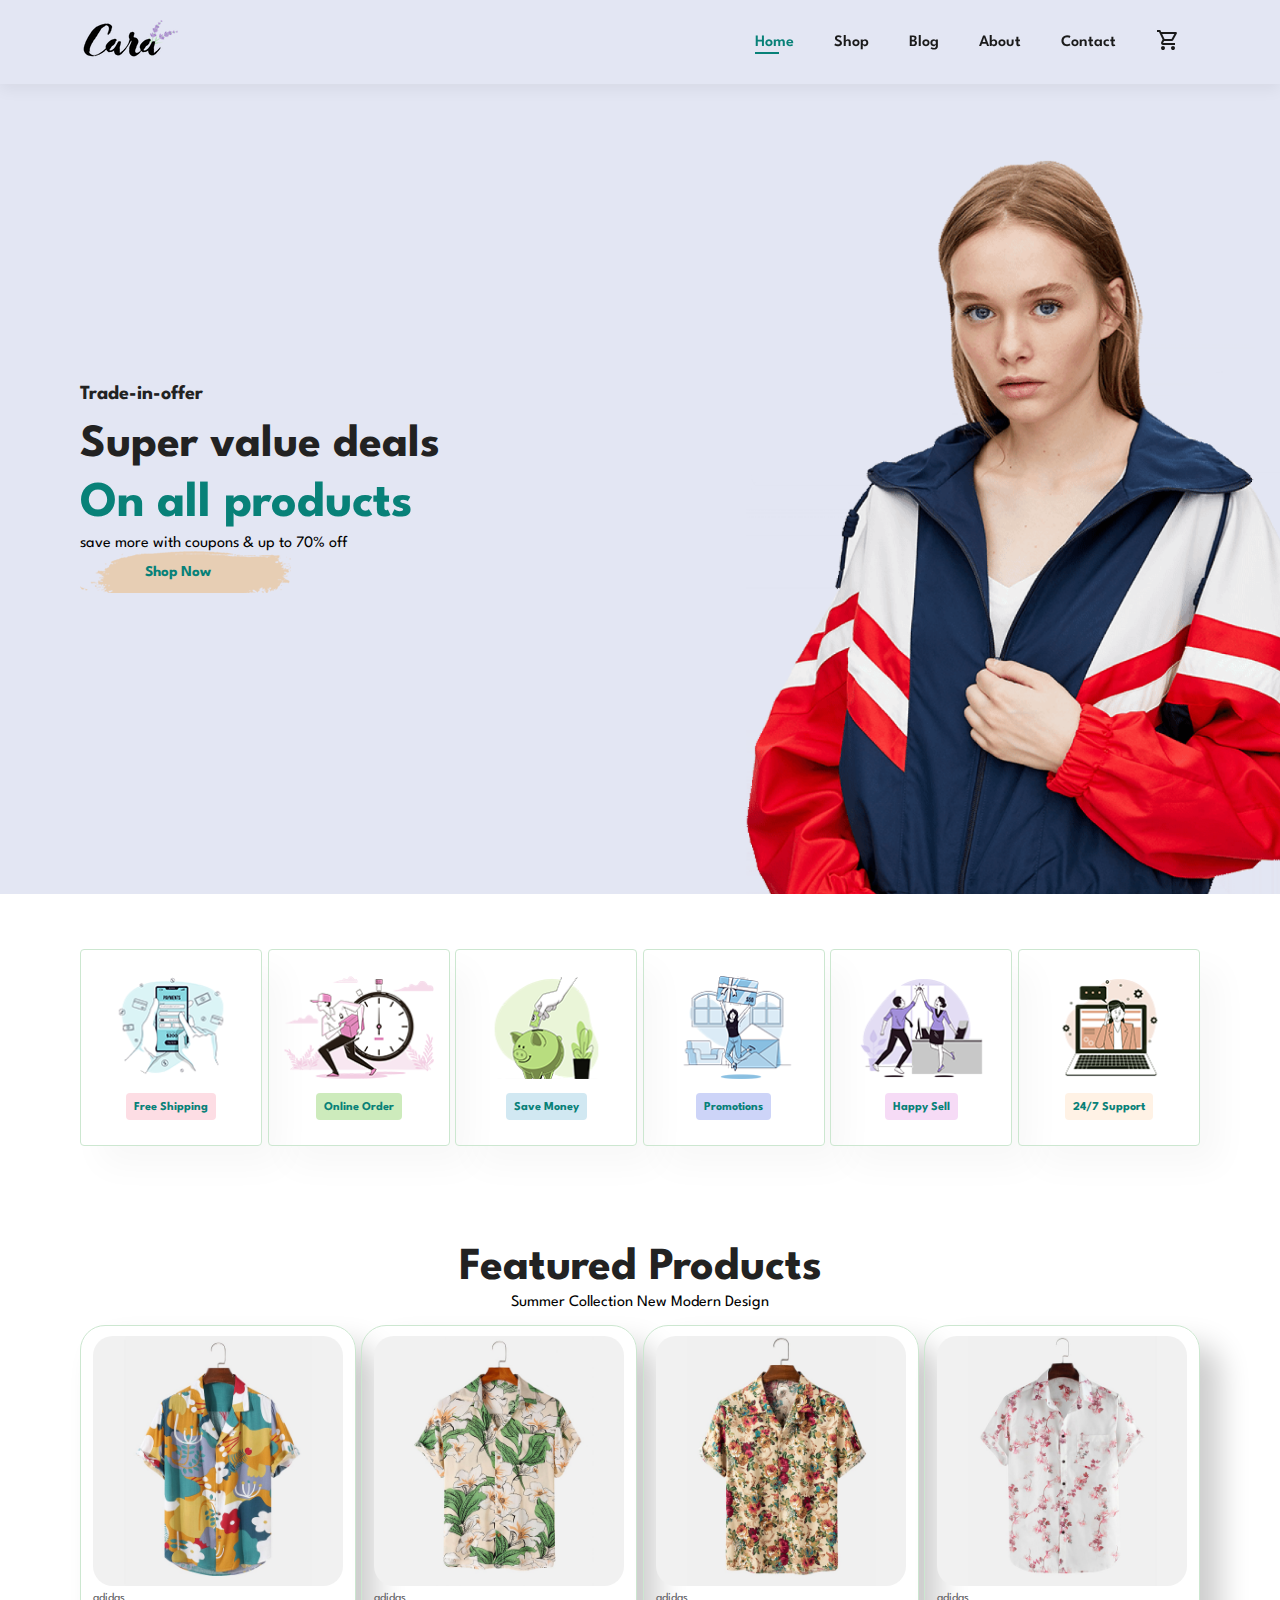
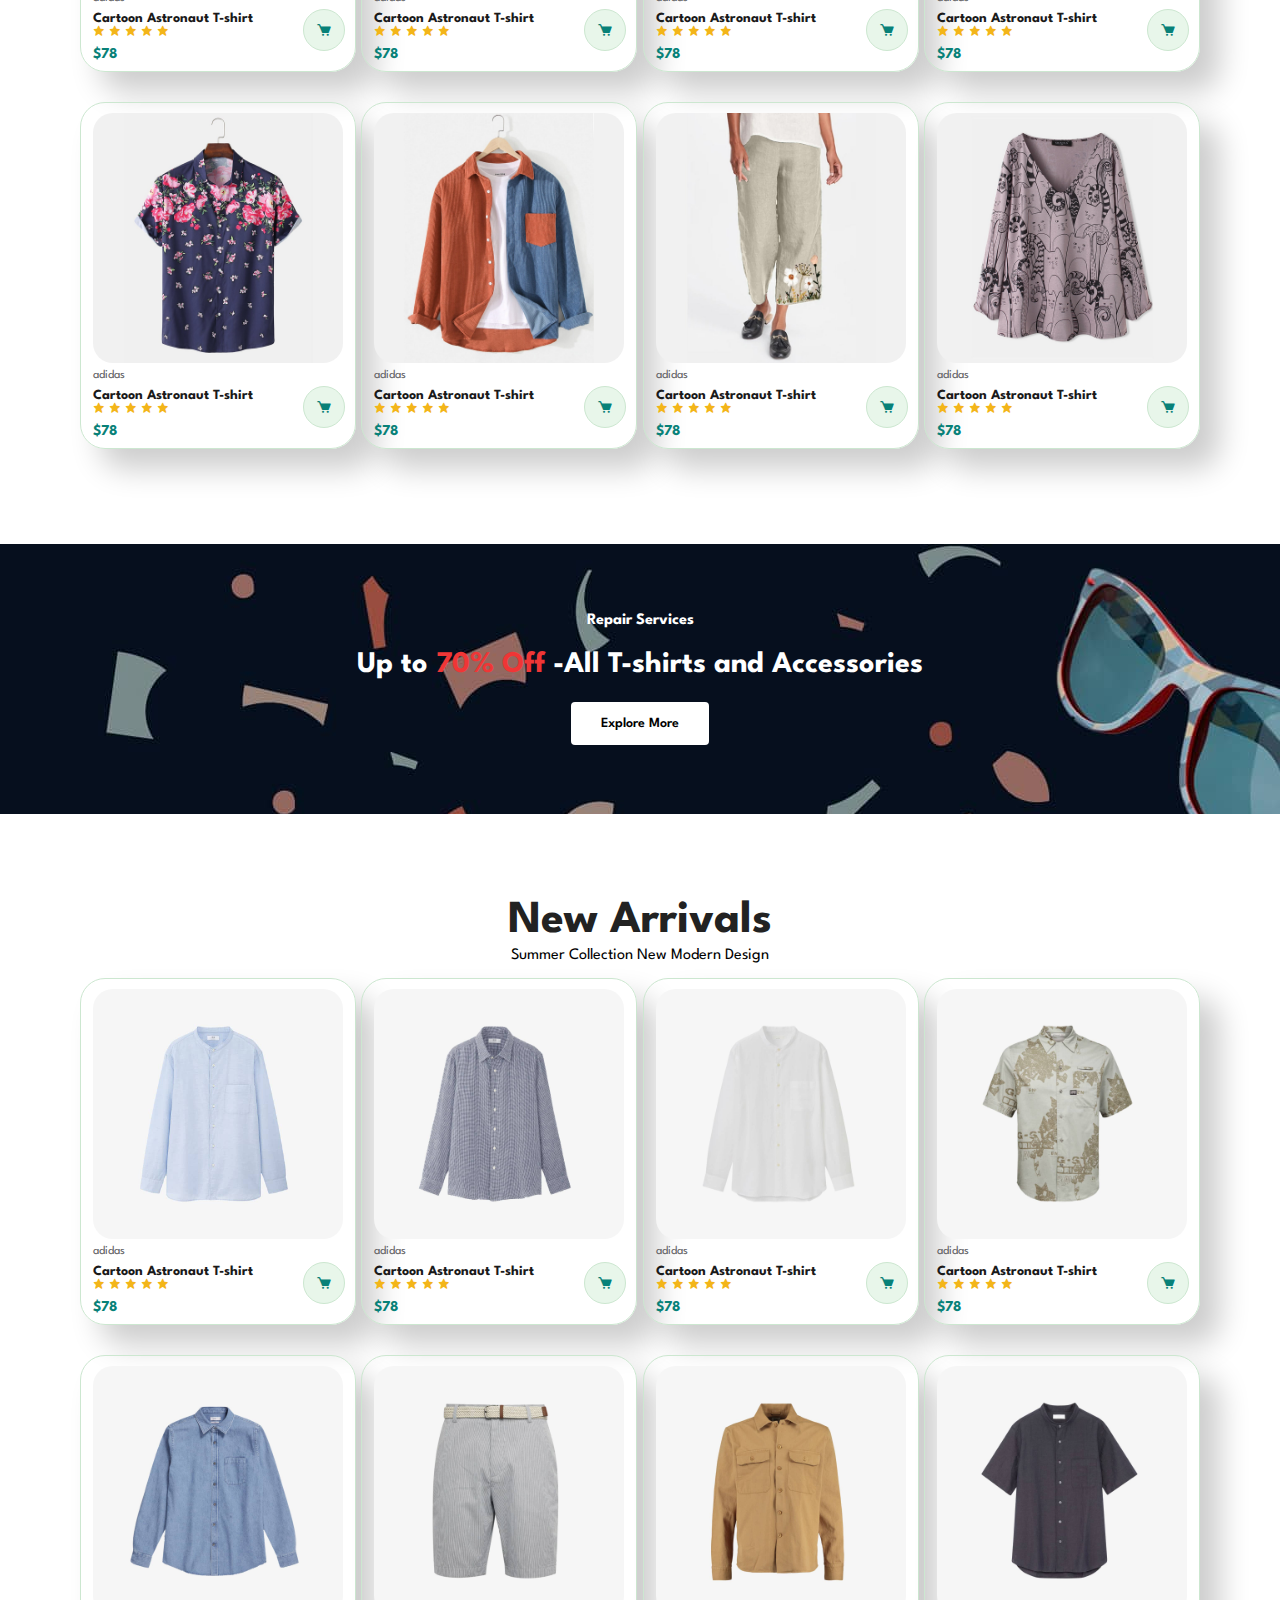
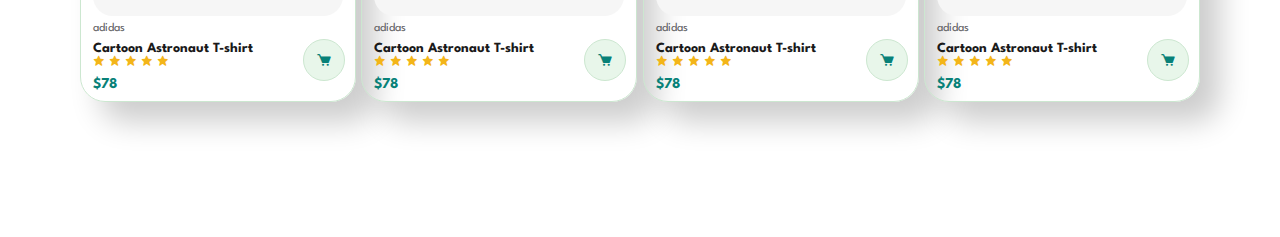
==== index.html @ d92ecbe6 "home page" ====
<!DOCTYPE html>
<html lang="en">
<head>
    <meta charset="UTF-8">
    <meta name="viewport" content="width=device-width, initial-scale=1.0">
    <title>Document</title>
    <!-- <link rel="stylesheet" href="https://pro.fontawesome.com/releases/v5.10.0/css/all.css" /> -->
    <link rel="stylesheet" href="https://fonts.googleapis.com/css2?family=Material+Symbols+Outlined:opsz,wght,FILL,GRAD@20..48,100..700,0..1,-50..200" />
    <link href='https://unpkg.com/boxicons@2.1.4/css/boxicons.min.css' rel='stylesheet'>
    <link rel="stylesheet" href="style.css">
</head>
<body>
    <section id="header">
        <a href=""><img src="/image/logo.png" class="logo" alt=""></a>

        <div>
            <ul id="navbar">
                <li><a class="active" href="index.html">Home</a></li>
                <li><a href="shop.html">Shop</a></li>
                <li><a href="Blog.html">Blog</a></li>
                <li><a href="About.html">About</a></li>
                <li><a href="Contact.html">Contact</a></li>
                <li><a href="cart.html"><span class="material-symbols-outlined">
                    shopping_cart</span></a></li>

            </ul>
        </div>
    </section>

    <section id="hero">
        <h4>Trade-in-offer</h4>
        <h2>Super value deals</h2>
        <h1>On all products</h1>
        <p>save more with coupons & up to 70% off</p>
        <button>Shop Now</button>
    </section>

    <section id="feature" class="section-p1">
        <div class="fe-box">
            <img src="image/features/f1.png" alt="">
            <h6>Free Shipping</h6>
        </div>
        <div class="fe-box">
            <img src="image/features/f2.png" alt="">
            <h6>Online Order</h6>
        </div>
        <div class="fe-box">
            <img src="image/features/f3.png" alt="">
            <h6>Save Money</h6>
        </div>
        <div class="fe-box">
            <img src="image/features/f4.png" alt="">
            <h6>Promotions</h6>
        </div>
        <div class="fe-box">
            <img src="image/features/f5.png" alt="">
            <h6>Happy Sell</h6>
        </div>
        <div class="fe-box">
            <img src="image/features/f6.png" alt="">
            <h6>24/7 Support</h6>
        </div>
    </section>

    <section id="product1" class="section-p1">
        <h2>Featured Products</h2>
        <p>Summer Collection New Modern Design</p>
        <div class="pro-container">
            <div class="pro">
                <img src="image/Products/f1.jpg" alt="">
                <div class="desc">
                    <span>adidas</span>
                    <h5>Cartoon Astronaut T-shirt</h5>
                    <div class="star">
                        <i class='bx bxs-star'></i>
                        <i class='bx bxs-star'></i>
                        <i class='bx bxs-star'></i>
                        <i class='bx bxs-star'></i>
                        <i class='bx bxs-star'></i>
                    </div>
                    <h4>$78</h4>
                </div>
                <i class="bx bxs-cart cart"></i>
            </div>
            <div class="pro">
                <img src="image/Products/f2.jpg" alt="">
                <div class="desc">
                    <span>adidas</span>
                    <h5>Cartoon Astronaut T-shirt</h5>
                    <div class="star">
                        <i class='bx bxs-star'></i>
                        <i class='bx bxs-star'></i>
                        <i class='bx bxs-star'></i>
                        <i class='bx bxs-star'></i>
                        <i class='bx bxs-star'></i>
                    </div>
                    <h4>$78</h4>
                </div>
                <i class="bx bxs-cart cart"></i>
            </div>
            <div class="pro">
                <img src="image/Products/f3.jpg" alt="">
                <div class="desc">
                    <span>adidas</span>
                    <h5>Cartoon Astronaut T-shirt</h5>
                    <div class="star">
                        <i class='bx bxs-star'></i>
                        <i class='bx bxs-star'></i>
                        <i class='bx bxs-star'></i>
                        <i class='bx bxs-star'></i>
                        <i class='bx bxs-star'></i>
                    </div>
                    <h4>$78</h4>
                </div>
                <i class="bx bxs-cart cart"></i>
            </div>
            <div class="pro">
                <img src="image/Products/f4.jpg" alt="">
                <div class="desc">
                    <span>adidas</span>
                    <h5>Cartoon Astronaut T-shirt</h5>
                    <div class="star">
                        <i class='bx bxs-star'></i>
                        <i class='bx bxs-star'></i>
                        <i class='bx bxs-star'></i>
                        <i class='bx bxs-star'></i>
                        <i class='bx bxs-star'></i>
                    </div>
                    <h4>$78</h4>
                </div>
                <i class="bx bxs-cart cart"></i>
            </div>
            <div class="pro">
                <img src="image/Products/f5.jpg" alt="">
                <div class="desc">
                    <span>adidas</span>
                    <h5>Cartoon Astronaut T-shirt</h5>
                    <div class="star">
                        <i class='bx bxs-star'></i>
                        <i class='bx bxs-star'></i>
                        <i class='bx bxs-star'></i>
                        <i class='bx bxs-star'></i>
                        <i class='bx bxs-star'></i>
                    </div>
                    <h4>$78</h4>
                </div>
                <i class="bx bxs-cart cart"></i>
            </div>
            <div class="pro">
                <img src="image/Products/f6.jpg" alt="">
                <div class="desc">
                    <span>adidas</span>
                    <h5>Cartoon Astronaut T-shirt</h5>
                    <div class="star">
                        <i class='bx bxs-star'></i>
                        <i class='bx bxs-star'></i>
                        <i class='bx bxs-star'></i>
                        <i class='bx bxs-star'></i>
                        <i class='bx bxs-star'></i>
                    </div>
                    <h4>$78</h4>
                </div>
                <i class="bx bxs-cart cart"></i>
            </div>
            <div class="pro">
                <img src="image/Products/f7.jpg" alt="">
                <div class="desc">
                    <span>adidas</span>
                    <h5>Cartoon Astronaut T-shirt</h5>
                    <div class="star">
                        <i class='bx bxs-star'></i>
                        <i class='bx bxs-star'></i>
                        <i class='bx bxs-star'></i>
                        <i class='bx bxs-star'></i>
                        <i class='bx bxs-star'></i>
                    </div>
                    <h4>$78</h4>
                </div>
                <i class="bx bxs-cart cart"></i>
            </div>
            <div class="pro">
                <img src="image/Products/f8.jpg" alt="">
                <div class="desc">
                    <span>adidas</span>
                    <h5>Cartoon Astronaut T-shirt</h5>
                    <div class="star">
                        <i class='bx bxs-star'></i>
                        <i class='bx bxs-star'></i>
                        <i class='bx bxs-star'></i>
                        <i class='bx bxs-star'></i>
                        <i class='bx bxs-star'></i>
                    </div>
                    <h4>$78</h4>
                </div>
                <i class="bx bxs-cart cart"></i>
            </div>
        </div>
    </section>

    <section id="banner" class="section-m">
        <h4>Repair Services</h4>
        <h2>Up to <span>70% Off</span> -All T-shirts and Accessories </h2>
        <button class="normal">Explore More</button>
    </section>

    <section id="product1" class="section-p1">
        <h2>New Arrivals</h2>
        <p>Summer Collection New Modern Design</p>
        <div class="pro-container">
            <div class="pro">
                <img src="image/Products/n1.jpg" alt="">
                <div class="desc">
                    <span>adidas</span>
                    <h5>Cartoon Astronaut T-shirt</h5>
                    <div class="star">
                        <i class='bx bxs-star'></i>
                        <i class='bx bxs-star'></i>
                        <i class='bx bxs-star'></i>
                        <i class='bx bxs-star'></i>
                        <i class='bx bxs-star'></i>
                    </div>
                    <h4>$78</h4>
                </div>
                <i class="bx bxs-cart cart"></i>
            </div>
            <div class="pro">
                <img src="image/Products/n2.jpg" alt="">
                <div class="desc">
                    <span>adidas</span>
                    <h5>Cartoon Astronaut T-shirt</h5>
                    <div class="star">
                        <i class='bx bxs-star'></i>
                        <i class='bx bxs-star'></i>
                        <i class='bx bxs-star'></i>
                        <i class='bx bxs-star'></i>
                        <i class='bx bxs-star'></i>
                    </div>
                    <h4>$78</h4>
                </div>
                <i class="bx bxs-cart cart"></i>
            </div>
            <div class="pro">
                <img src="image/Products/n3.jpg" alt="">
                <div class="desc">
                    <span>adidas</span>
                    <h5>Cartoon Astronaut T-shirt</h5>
                    <div class="star">
                        <i class='bx bxs-star'></i>
                        <i class='bx bxs-star'></i>
                        <i class='bx bxs-star'></i>
                        <i class='bx bxs-star'></i>
                        <i class='bx bxs-star'></i>
                    </div>
                    <h4>$78</h4>
                </div>
                <i class="bx bxs-cart cart"></i>
            </div>
            <div class="pro">
                <img src="image/Products/n4.jpg" alt="">
                <div class="desc">
                    <span>adidas</span>
                    <h5>Cartoon Astronaut T-shirt</h5>
                    <div class="star">
                        <i class='bx bxs-star'></i>
                        <i class='bx bxs-star'></i>
                        <i class='bx bxs-star'></i>
                        <i class='bx bxs-star'></i>
                        <i class='bx bxs-star'></i>
                    </div>
                    <h4>$78</h4>
                </div>
                <i class="bx bxs-cart cart"></i>
            </div>
            <div class="pro">
                <img src="image/Products/n5.jpg" alt="">
                <div class="desc">
                    <span>adidas</span>
                    <h5>Cartoon Astronaut T-shirt</h5>
                    <div class="star">
                        <i class='bx bxs-star'></i>
                        <i class='bx bxs-star'></i>
                        <i class='bx bxs-star'></i>
                        <i class='bx bxs-star'></i>
                        <i class='bx bxs-star'></i>
                    </div>
                    <h4>$78</h4>
                </div>
                <i class="bx bxs-cart cart"></i>
            </div>
            <div class="pro">
                <img src="image/Products/n6.jpg" alt="">
                <div class="desc">
                    <span>adidas</span>
                    <h5>Cartoon Astronaut T-shirt</h5>
                    <div class="star">
                        <i class='bx bxs-star'></i>
                        <i class='bx bxs-star'></i>
                        <i class='bx bxs-star'></i>
                        <i class='bx bxs-star'></i>
                        <i class='bx bxs-star'></i>
                    </div>
                    <h4>$78</h4>
                </div>
                <i class="bx bxs-cart cart"></i>
            </div>
            <div class="pro">
                <img src="image/Products/n7.jpg" alt="">
                <div class="desc">
                    <span>adidas</span>
                    <h5>Cartoon Astronaut T-shirt</h5>
                    <div class="star">
                        <i class='bx bxs-star'></i>
                        <i class='bx bxs-star'></i>
                        <i class='bx bxs-star'></i>
                        <i class='bx bxs-star'></i>
                        <i class='bx bxs-star'></i>
                    </div>
                    <h4>$78</h4>
                </div>
                <i class="bx bxs-cart cart"></i>
            </div>
            <div class="pro">
                <img src="image/Products/n8.jpg" alt="">
                <div class="desc">
                    <span>adidas</span>
                    <h5>Cartoon Astronaut T-shirt</h5>
                    <div class="star">
                        <i class='bx bxs-star'></i>
                        <i class='bx bxs-star'></i>
                        <i class='bx bxs-star'></i>
                        <i class='bx bxs-star'></i>
                        <i class='bx bxs-star'></i>
                    </div>
                    <h4>$78</h4>
                </div>
                <i class="bx bxs-cart cart"></i>
            </div>
        </div>
    </section>

    <section id="sm-banner" class="section-p1">

    </section>

    <script src="script.js"></script>
</body>
</html>
---- style.css ----
@import url('https://fonts.googleapis.com/css2?family=Spartan:wght@100;200;300;400;500;600;700;800;900&display=swap');

*{
    margin: 0;
    padding: 0;
    font-family: 'spartan', sans-serif;
}
h1{
    font-size: 50px;
    line-height: 64px;
    color: #222;
}
h2{
    font-size: 46px;
    line-height: 54px;
    color: #222;
}
h4{
    font-size: 20px;
    color: #222;
}
h6{
    font-weight: 700;
    font-size: 12px;
}

.section-p1{
    padding: 40px 80px;
}
.section-m{
    margin: 40px 0;
}
button.normal{
    font-size: 14px;
    padding: 15px 30px;
    font-weight: 600;
    color: #000;
    background-color: #fff;
    border-radius: 4px;
    cursor: pointer;
    border: none;
    outline: none;
    transition: 0.2s;
}

body{
    width:100%;
}

/* header start */
#header{
    display: flex;
    justify-content: space-between;
    align-items: center;
    padding: 20px 80px;
    background-color: #e3e6f3;
    box-shadow: 0 5px 15px rgba(0, 0, 0, 0.06 );
    z-index: 999;
    position: sticky;
    top: 0;
    left: 0;
}

#navbar{
    display: flex;
    justify-content: center;
    align-items: center;
    
}
#navbar li{
    list-style: none;
    padding: 0 20px;
    position: relative;
}
#navbar li a{
    text-decoration: none;
    font-size: 16px;
    font-weight: 600;
    color: #1a1a1a;
    transition: 0.3s ease;
}
#navbar li a:hover,
#navbar li a.active{
    color: #088178;
}

#navbar li a.active::after,
#navbar li a:hover::after{
    content: "";
    width: 30%;
    height: 2px;
    background-color: #088178;
    position: absolute;
    bottom: -4px;
    left: 20px;
}




/* home page */

#hero{
    background-image: url(image/hero4.png);
    height: 90vh;
    width: 100%;
    background-size: cover;
    background-position: top 25% right 0;
    padding: 0 80px;
    display: flex;
    flex-direction: column;
    justify-content: center;
    align-items: flex-start;
}
#hero h4{
    padding-bottom: 15px;
}
#hero h1{
    color: #088178;
}
#hero button{
    background-image: url(image/button.png);
    background-color: transparent;
    color: #088178;
    border: 0;
    padding: 14px 80px 14px 65px;
    font-weight: 700;
    font-size: 15px;
}
#feature{
    display:flex;
    align-items: center;
    justify-content: space-between;
    flex-wrap: wrap;
}
#feature .fe-box{
    width: 150px;
    text-align: center;
    padding:25px 15px;
    box-shadow: 20px 20px 34px rgba(0, 0, 0, 0.03);
    border: 1px solid #cce7d0;
    border-radius: 4px;
    margin: 15px 0;
}
#feature .fe-box:hover{
    box-shadow: 10px 10px 54px rgba(70, 62, 221, 0.1);
}
#feature .fe-box img{
    width: 100%;
    margin-bottom: 10px;
}
#feature .fe-box h6{
    display: inline-block;
    padding: 9px 8px 6px 8px;
    line-height: 1;
    border-radius: 4px;
    color: #088178;
    background-color: #fddde4;
}
#feature .fe-box:nth-child(2) h6{
    background-color: #cdebbc;
}
#feature .fe-box:nth-child(3) h6{
    background-color: #d1e8f2;
}
#feature .fe-box:nth-child(4) h6{
    background-color: #cdd4f8;
}
#feature .fe-box:nth-child(5) h6{
    background-color: #f6dbf6;
}
#feature .fe-box:nth-child(6) h6{
    background-color: #fff2e5;
}

#product1{
    text-align: center;
}
#product1 .pro-container{
    display: flex;
    justify-content: space-between;
    align-items: center;
    flex-wrap: wrap;
}
#product1 .pro{
    width: 20%;
    min-width: 250px;
    padding: 10px 12px;
    border: 1px solid #cce7d0;
    border-radius: 25px;
    cursor: pointer;
    box-shadow: 20px 20px 30px rgba(0, 0, 0, 0.2);
    margin: 15px 0;
    transition: 0.3s ease;
    position: relative;
}
#product1 .pro:hover{
    box-shadow: 20px 20px 30px rgba(0, 0, 0, 0.4);
}
#product1 .pro img{
    width: 100%;
    border-radius: 20px;
}
#product1 .pro .desc{
    text-align: start;
}
#product1 .pro .desc span{
    color: #606063;
    font-size: 12px;
}
#product1 .pro .desc h5{
    padding-top: 7px;
    color: #1a1a1a;
    font-size: 14px;
}
#product1 .pro .desc i{
    font-size: 12px;
    color: rgb(243, 181, 25);
}
#product1 .pro .desc h4{
    padding-top: 7px;
    font-size: 15px;
    font-weight: 700;
    color: #088178;

}
#product1 .pro .cart{
    width: 40px;
    height: 40px;
    line-height: 40px;
    border-radius: 50px;
    background-color: #e8f6ea;
    font-weight: 500;
    color: #088178;
    border: 1px solid #cce7d0;
    position: absolute;
    bottom: 20px;
    right: 10px;
}
#banner{
    display: flex;
    flex-direction: column;
    justify-content: center;
    align-items: center;
    background-image: url(image/Banner/b2.jpg);
    width: 100%;
    height: 30vh;
}
#banner h4{
    font-size: 16px;
    color: #fff;
}
#banner h2{
    font-size: 30px;
    color: #fff;
    padding: 10px 0;
}
#banner h2 span{
    color: #ef3636;
}
#banner button:hover{
    background: #088178;
    color: #fff;
}

/* shop page */



/* single product */



/* Blog page */


/* About page */
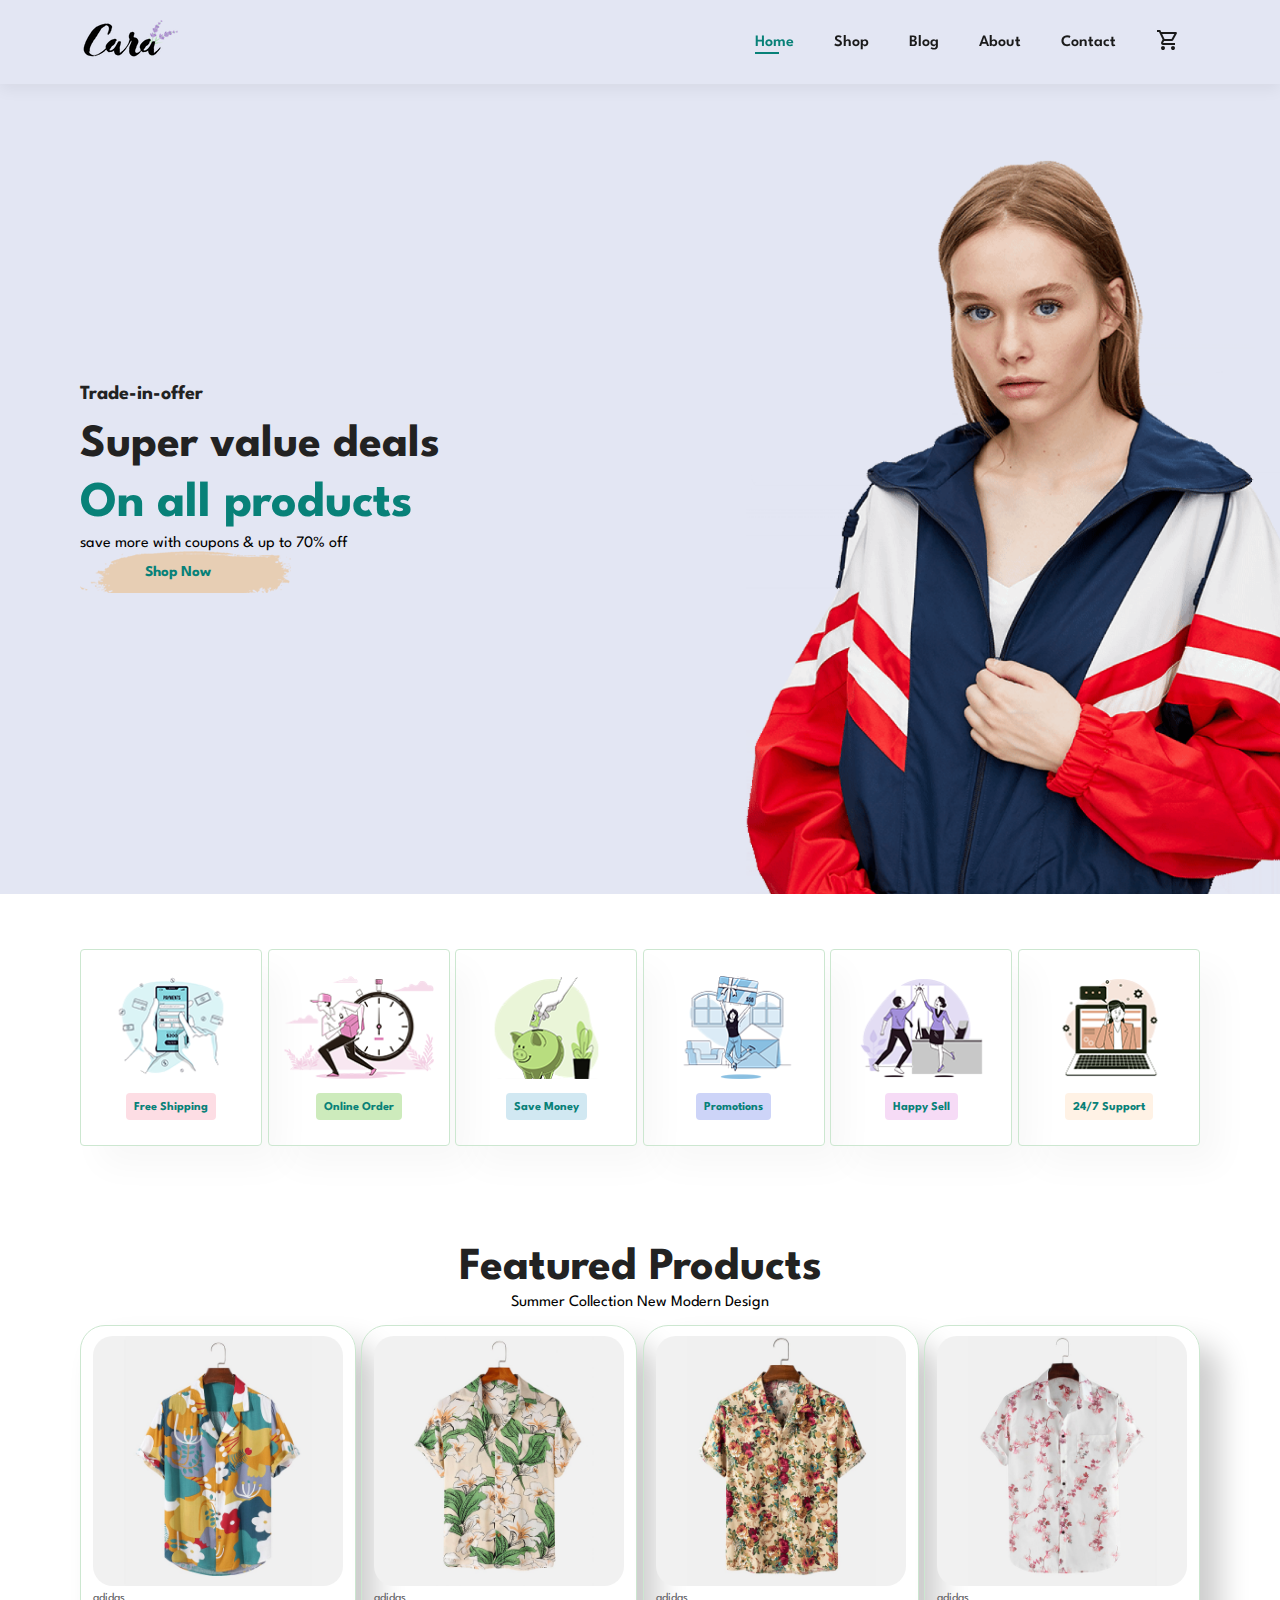
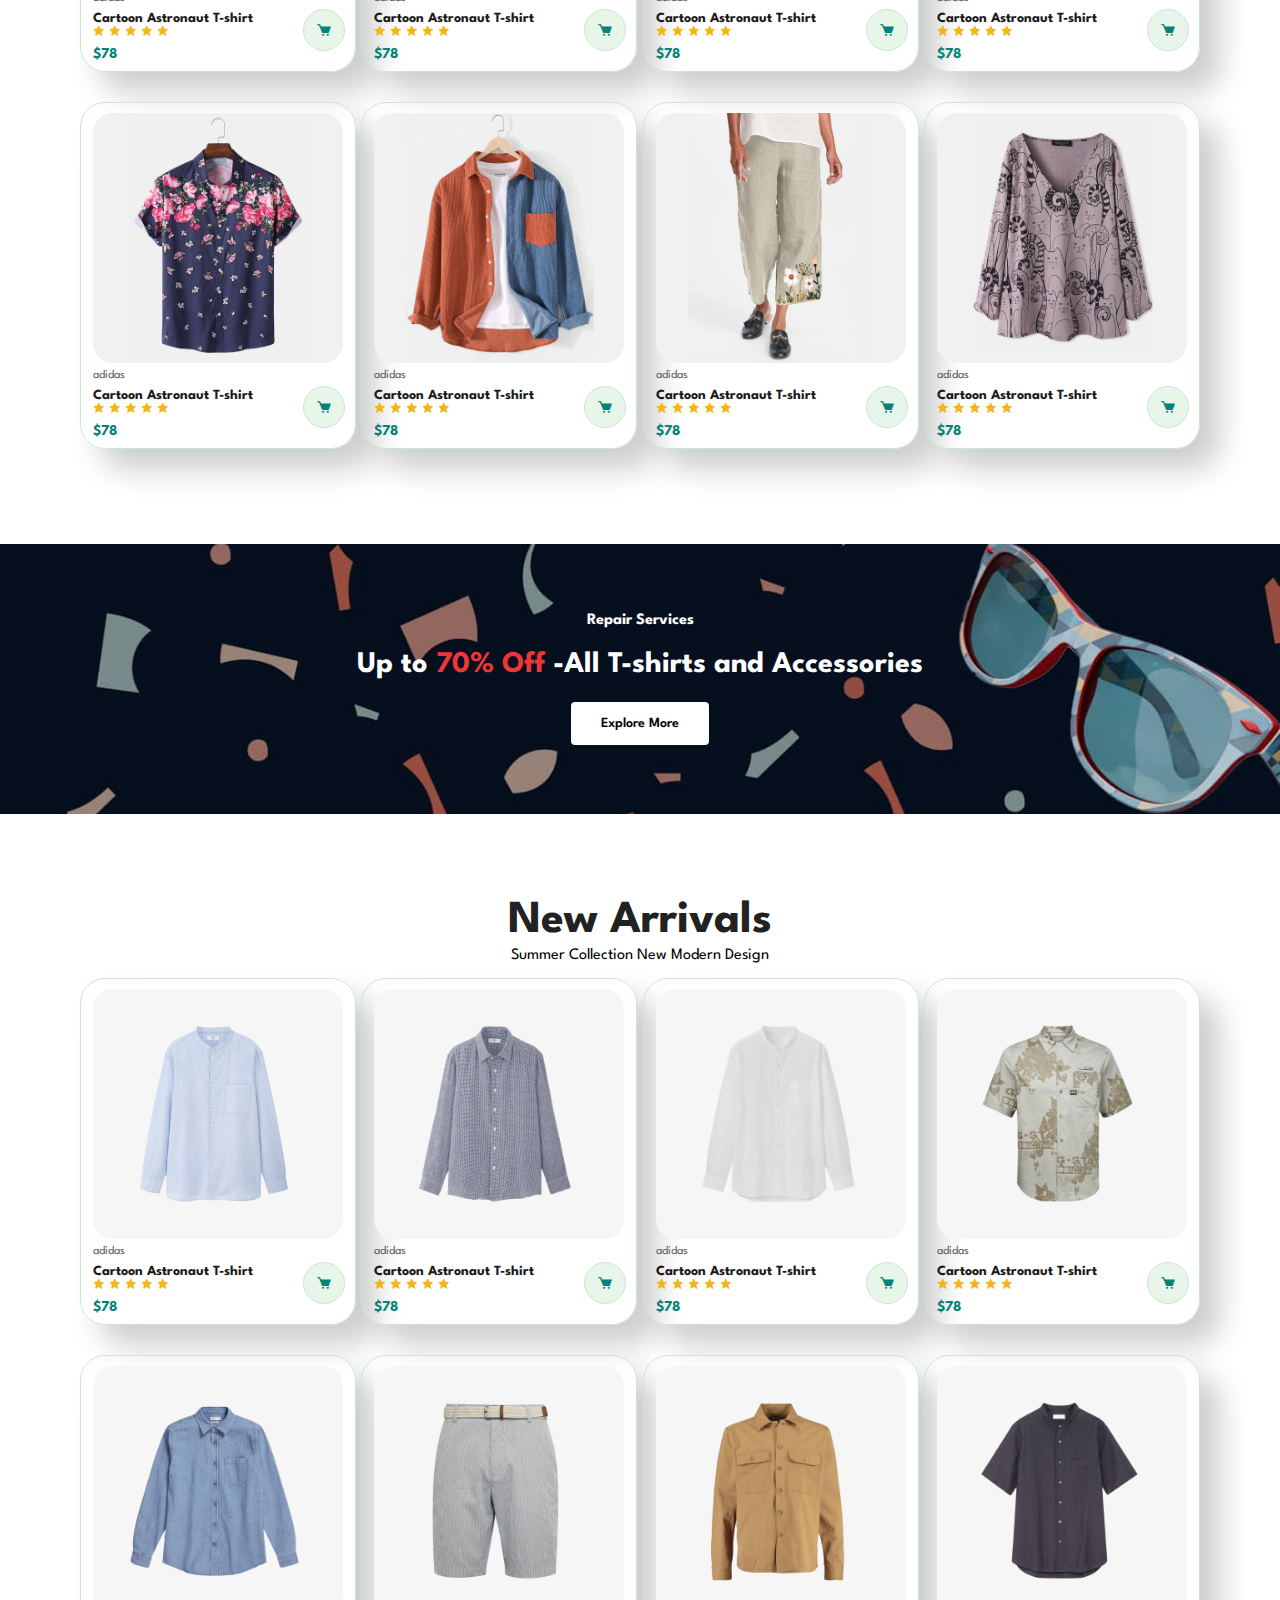
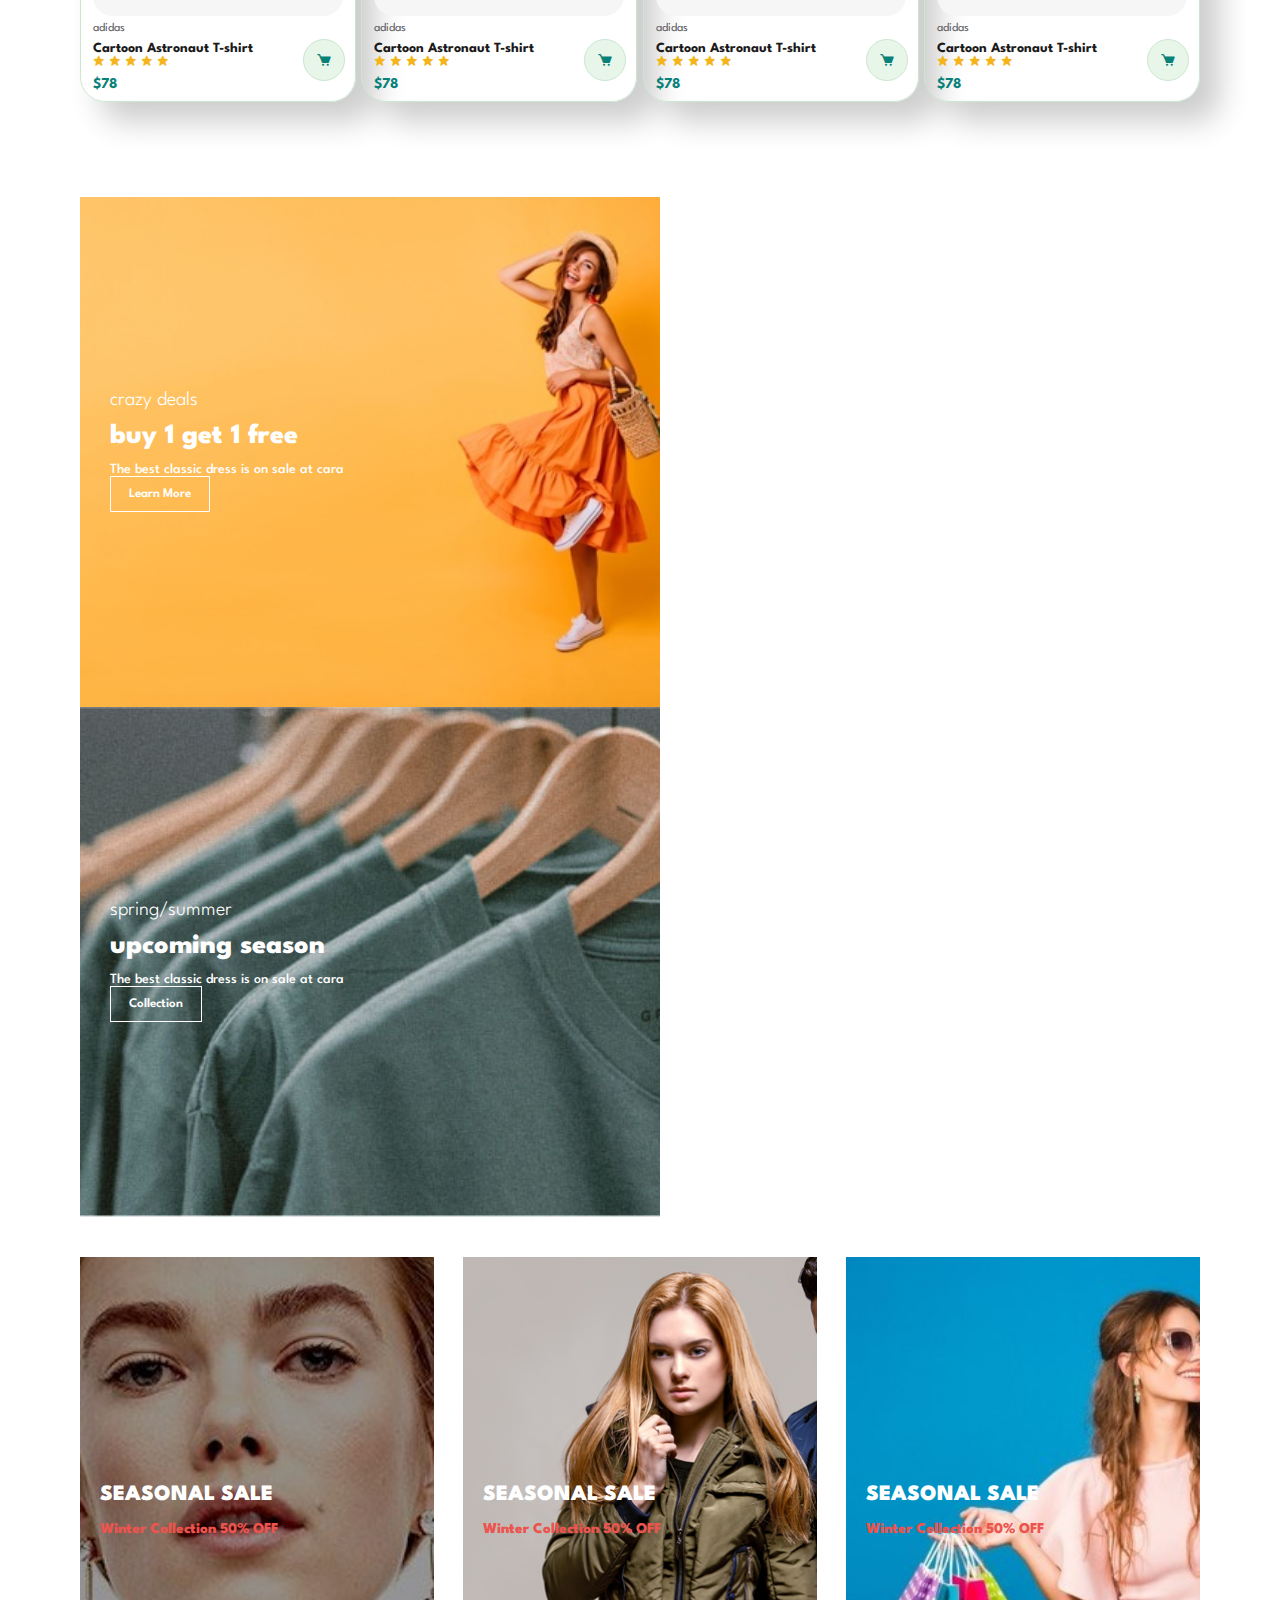
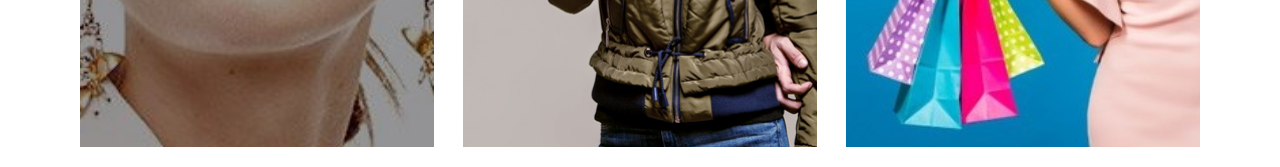
==== commit d30572f5: "added banner" ====
--- a/index.html
+++ b/index.html
@@ -339,7 +339,33 @@
     </section>
 
     <section id="sm-banner" class="section-p1">
-
+        <div class="banner-box">
+            <h4>crazy deals</h4>
+            <h2>buy 1 get 1 free</h2>
+            <span>The best classic dress is on sale at cara</span>
+            <button class="white">Learn More</button>
+        </div>
+        <div class="banner-box banner-box2">
+            <h4>spring/summer</h4>
+            <h2>upcoming season</h2>
+            <span>The best classic dress is on sale at cara</span>
+            <button class="white">Collection</button>
+        </div>
+    </section>
+
+    <section id="banner3" >
+        <div class="banner-box">
+            <h2>SEASONAL SALE</h2>
+            <h3>Winter Collection 50% OFF</h3>
+        </div>
+        <div class="banner-box banner-box2">
+            <h2>SEASONAL SALE</h2>
+            <h3>Winter Collection 50% OFF</h3>
+        </div>
+        <div class="banner-box banner-box3">
+            <h2>SEASONAL SALE</h2>
+            <h3>Winter Collection 50% OFF</h3>
+        </div>
     </section>
 
     <script src="script.js"></script>
--- a/style.css
+++ b/style.css
@@ -43,6 +43,18 @@
     transition: 0.2s;
 }
 
+button.white{
+    font-size: 13px;
+    padding: 11px 18px;
+    font-weight: 600;
+    color: #fff;
+    background-color:transparent;
+    cursor: pointer;
+    border: 1px solid #fff;
+    outline: none;
+    transition: 0.2s;
+}
+
 body{
     width:100%;
 }
@@ -245,6 +257,8 @@
     background-image: url(image/Banner/b2.jpg);
     width: 100%;
     height: 30vh;
+    background-size: cover;
+    background-position: center;
 }
 #banner h4{
     font-size: 16px;
@@ -262,7 +276,84 @@
     background: #088178;
     color: #fff;
 }
-
+#sm-banner{
+    display: flex;
+    flex-wrap: wrap;
+    justify-content: space-between;
+    align-items: center;
+}
+#sm-banner .banner-box{
+    display: flex;
+    flex-direction: column;
+    justify-content: center;
+    align-items: flex-start;
+    background-image: url(image/Banner/b17.jpg);
+    min-width: 520px;
+    height: 50vh;
+    background-size: cover;
+    background-position: center;
+    padding: 30px;
+}
+#sm-banner .banner-box2{
+    background-image: url(image/Banner/b10.jpg);
+}
+#sm-banner h4{
+    color: #fff;
+    font-size: 20px;
+    font-weight: 300;
+}
+#sm-banner h2{
+    color: #fff;
+    font-size: 28px;
+    font-weight: 800;
+}
+#sm-banner span{
+    color: #fff;
+    font-size: 14px;
+    font-weight: 500;
+}
+#sm-banner .banner-box:hover button{
+    background-color: #088178;
+    border: 1px solid #088178;
+}
+#banner3{
+    display: flex;
+    justify-content: space-between;
+    align-items: center;
+    flex-wrap: wrap;
+    padding: 0 80px;
+}
+#banner3 .banner-box {
+    display: flex;
+    flex-direction: column;
+    justify-content: center;
+    align-items: flex-start;
+    background-image: url(image/Banner/b7.jpg);
+    min-width: 28%;
+    height: 50vh;
+    background-size: cover;
+    background-position: center;
+    padding: 20px;
+    margin-bottom: 20px;
+}
+#banner3 .banner-box2{
+    background-image: url(image/Banner/b4.jpg);
+}
+#banner3 .banner-box3{
+    background-image: url(image/Banner/b18.jpg);
+}
+#banner3 .banner-box h2{
+    font-size: 22px;
+    color: #fff;
+    font-weight: 900;
+
+}
+#banner3 .banner-box h3{
+    font-size: 15px;
+    color: #ec544e;
+    font-weight: 800;
+
+}
 /* shop page */
 
 
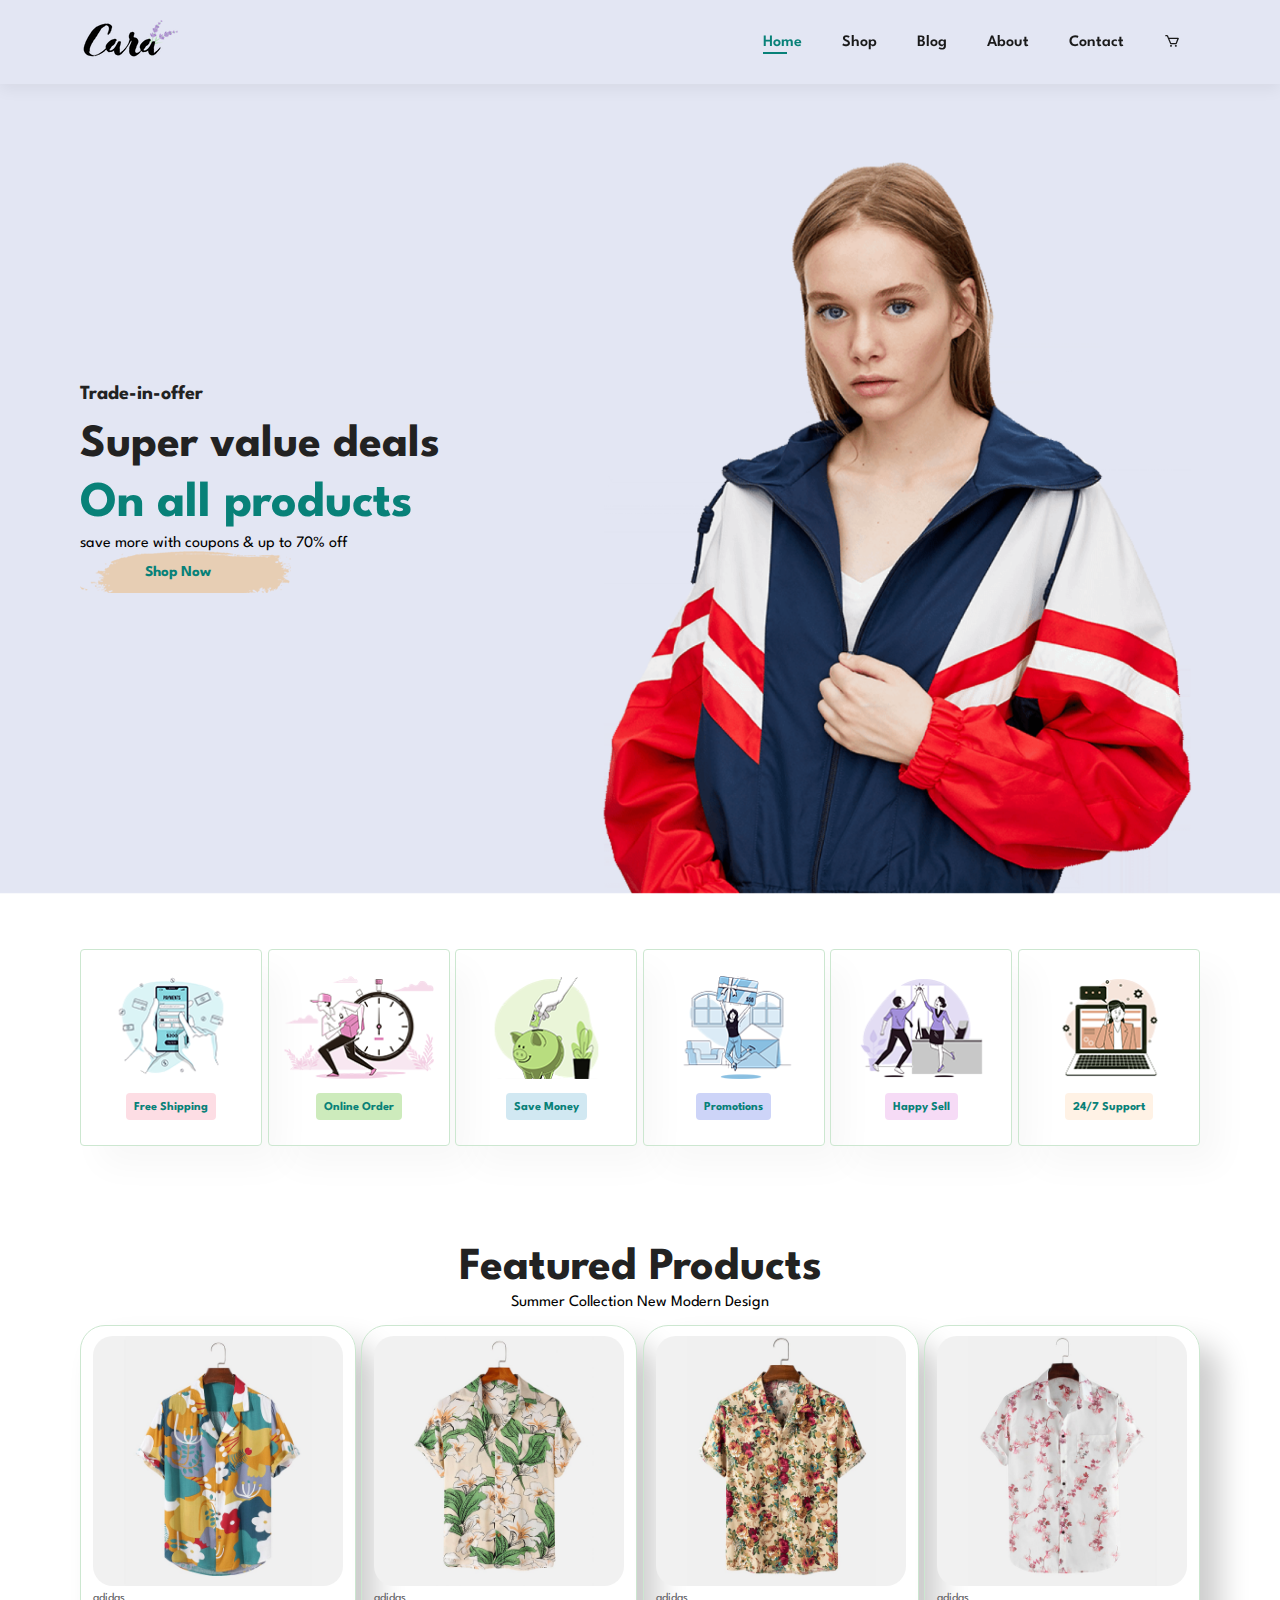
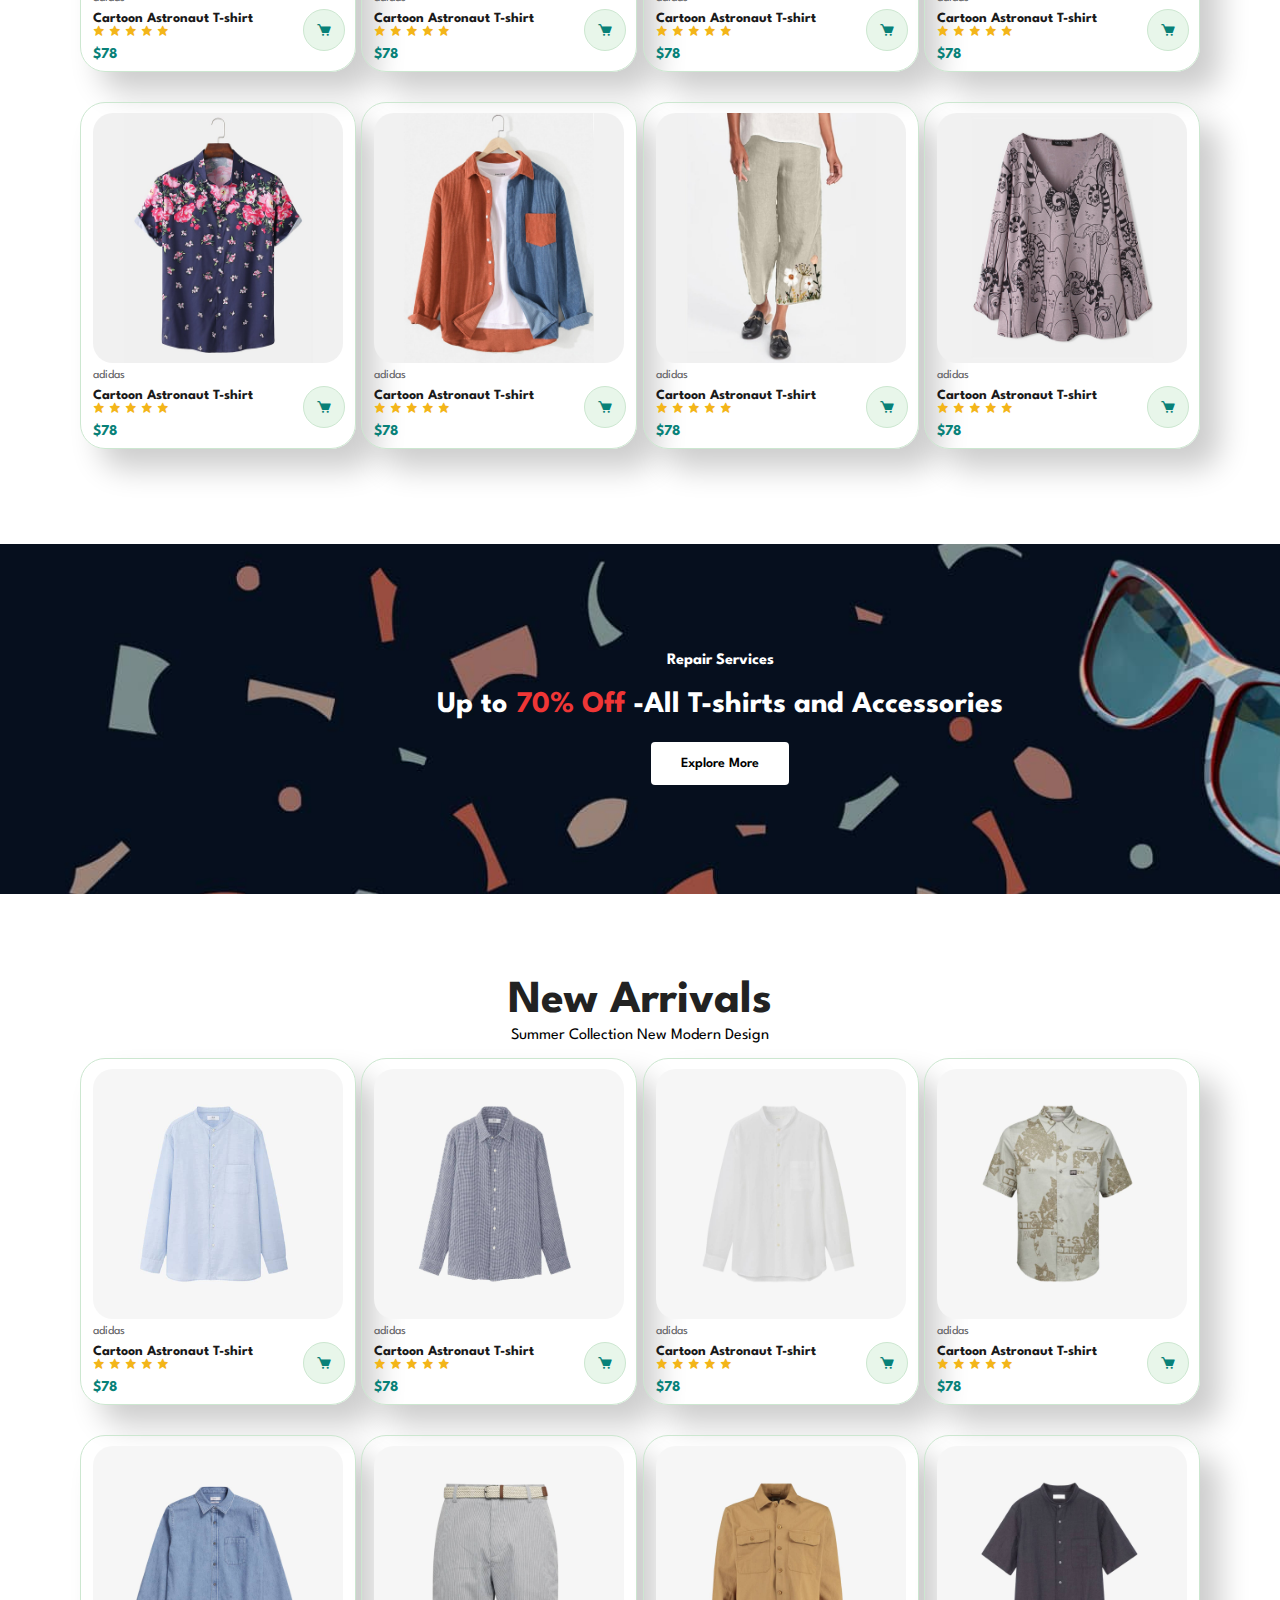
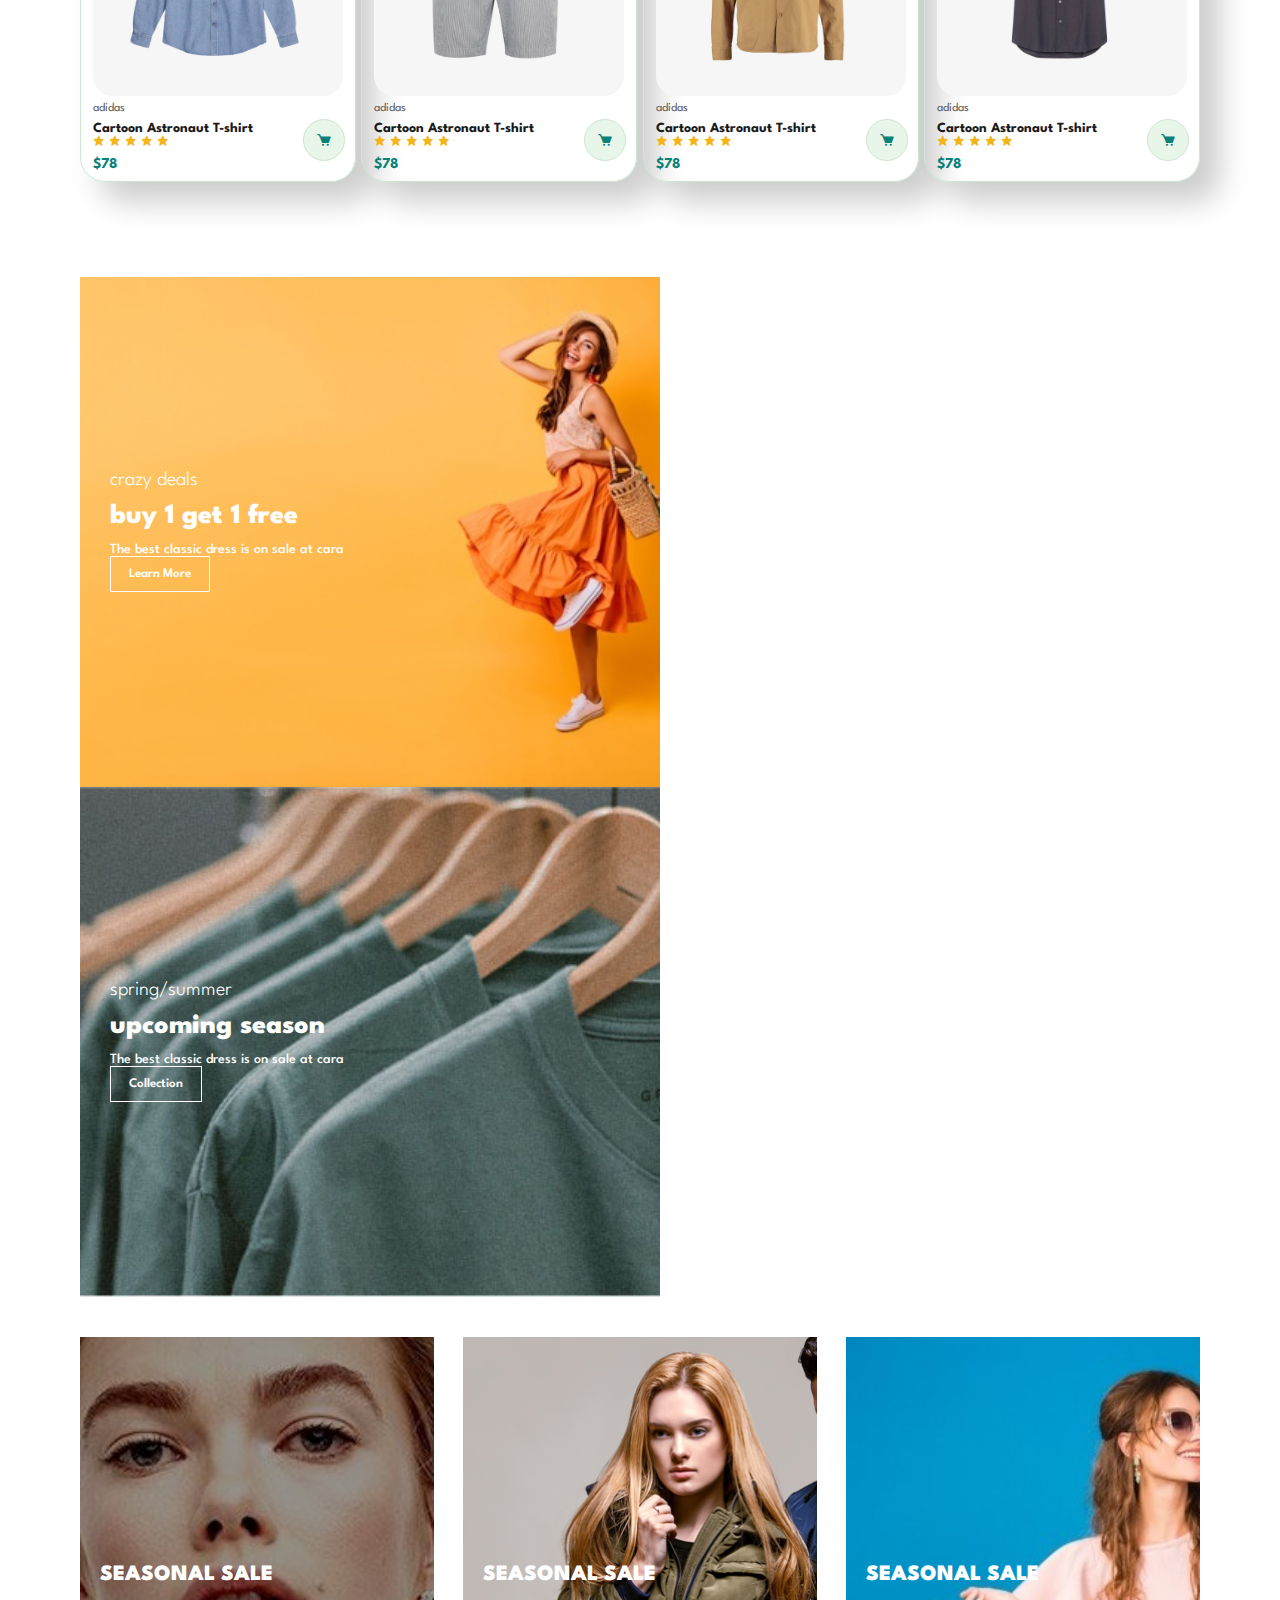
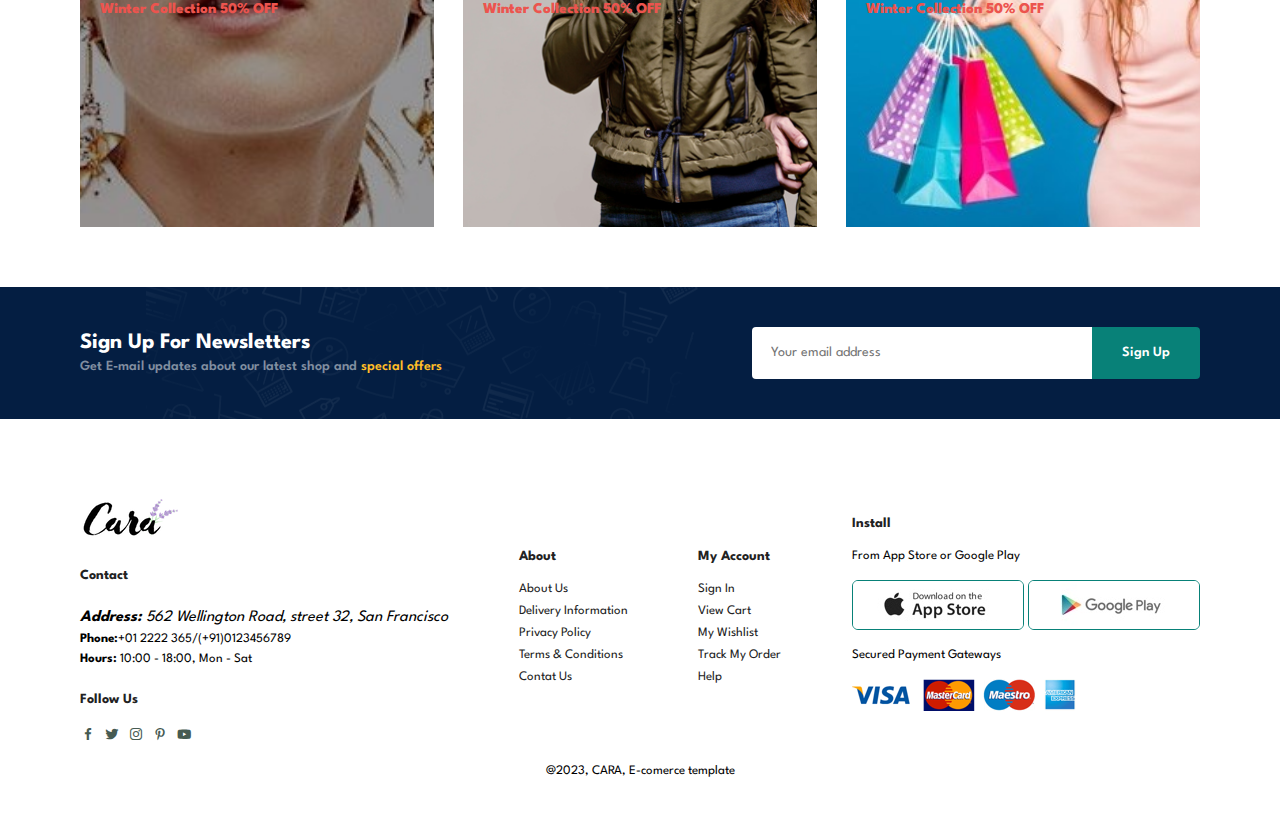
==== commit 88f2f95d: "home page" ====
--- a/index.html
+++ b/index.html
@@ -15,15 +15,19 @@
 
         <div>
             <ul id="navbar">
+                <a href="#" id="close"><i class='bx bx-x'></i></a>
                 <li><a class="active" href="index.html">Home</a></li>
                 <li><a href="shop.html">Shop</a></li>
                 <li><a href="Blog.html">Blog</a></li>
                 <li><a href="About.html">About</a></li>
                 <li><a href="Contact.html">Contact</a></li>
-                <li><a href="cart.html"><span class="material-symbols-outlined">
-                    shopping_cart</span></a></li>
-
+                <li id="lg-cart"><a href="cart.html"><i class='bx bx-cart'></i></a></li>
+               
             </ul>
+        </div>
+        <div id="mobile">
+            <a href="cart.html"><i class='bx bx-cart'></i></a>
+            <i id="bar" class='bx bx-menu'></i>
         </div>
     </section>
 
@@ -197,7 +201,7 @@
         </div>
     </section>
 
-    <section id="banner" class="section-m">
+    <section id="banner" class="section-m section-p1">
         <h4>Repair Services</h4>
         <h2>Up to <span>70% Off</span> -All T-shirts and Accessories </h2>
         <button class="normal">Explore More</button>
@@ -353,7 +357,7 @@
         </div>
     </section>
 
-    <section id="banner3" >
+    <section id="banner3" class="section-p1" >
         <div class="banner-box">
             <h2>SEASONAL SALE</h2>
             <h3>Winter Collection 50% OFF</h3>
@@ -368,6 +372,67 @@
         </div>
     </section>
 
+    <section id="newsletter" class="section-p1 section-m">
+        <div class="newstext">
+            <h4>Sign Up For Newsletters</h4>
+            <p>Get E-mail updates about our latest shop and <span>special offers</span></p>
+        </div>
+        <div class="form">
+            <input type="email" placeholder="Your email address">
+            <button class="normal">Sign Up</button>
+        </div>
+    </section>
+
+    <footer class="section-p1">
+        <div class="col">
+            <img class="logo" src="image/logo.png" alt="">
+            <h4>Contact</h4>
+            <p><address><strong>Address:</strong> 562 Wellington Road, street 32, San Francisco</address></p>
+            <p> <strong>Phone:</strong>+01 2222 365/(+91)0123456789</p>
+            <p><strong>Hours:</strong>  10:00 - 18:00, Mon - Sat</p>
+            <div class="follow">
+                <h4>Follow Us</h4>
+                <div class="icons">
+                    <i class='bx bxl-facebook'></i>
+                    <i class='bx bxl-twitter' ></i>
+                    <i class='bx bxl-instagram' ></i>
+                    <i class='bx bxl-pinterest-alt' ></i>
+                    <i class='bx bxl-youtube' ></i>
+                </div>
+            </div>
+
+        </div>
+        <div class="col">
+            <h4>About</h4>
+            <a href="">About Us</a>
+            <a href="">Delivery Information</a>
+            <a href="">Privacy Policy</a>
+            <a href="">Terms & Conditions</a>
+            <a href="">Contat Us</a>
+        </div>
+        <div class="col">
+            <h4>My Account</h4>
+            <a href="">Sign In</a>
+            <a href="">View Cart</a>
+            <a href="">My Wishlist</a>
+            <a href="">Track My Order</a>
+            <a href="">Help</a>
+        </div>
+        <div class="col install">
+            <h4>Install</h4>
+            <p>From App Store or Google Play</p>
+            <div class="row">
+                <img src="image/Pay/app.jpg" alt="">
+                <img src="image/Pay/play.jpg" alt="">
+            </div>
+            <p>Secured Payment Gateways</p>
+            <img src="image/Pay/pay.png" alt="">
+        </div>
+        <div class="copyright">
+            <p>@2023, CARA, E-comerce template</p>
+        </div>
+    </footer>
+
     <script src="script.js"></script>
 </body>
 </html>--- a/style.css
+++ b/style.css
@@ -107,6 +107,13 @@
     left: 20px;
 }
 
+#mobile{
+    display: none;
+    align-items: center;
+}
+#close{
+    display: none;
+}
 
 
 
@@ -115,8 +122,8 @@
 #hero{
     background-image: url(image/hero4.png);
     height: 90vh;
-    width: 100%;
-    background-size: cover;
+    width: 88%;
+    background-size:cover;
     background-position: top 25% right 0;
     padding: 0 80px;
     display: flex;
@@ -354,6 +361,106 @@
     font-weight: 800;
 
 }
+#newsletter{
+    display: flex;
+    justify-content: space-between;
+    flex-wrap: wrap;
+    align-items: center;
+    background-image: url(image/Banner/b14.png);
+    background-repeat: no-repeat;
+    background-position: 20% 30%;
+    background-color: #041e42;
+    
+}
+#newsletter .form{
+    display: flex;
+    width: 40%;
+}
+#newsletter h4{
+    font-size: 22px;
+    font-weight: 700;
+    color: #fff;
+}
+#newsletter p{
+    font-size: 14px;
+    font-weight: 600;
+    color: #818ea0;
+    padding-top: 7px;
+}
+#newsletter p span{
+    color: #ffbd27;
+}
+#newsletter input{
+    height: 3.12rem;
+    padding: 0 1.25em;
+    font-size: 14px;
+    width: 100%;
+    border: 1px solid transparent;
+    border-radius: 4px;
+    outline: none;
+    border-top-right-radius: 0;
+    border-bottom-right-radius: 0;
+}
+#newsletter button{
+    background-color: #088178;
+    color: #fff;
+    white-space: nowrap;
+    border-top-left-radius: 0;
+    border-bottom-left-radius: 0
+}
+footer{
+    display: flex;
+    justify-content: space-between;
+    flex-wrap: wrap;
+    align-items: center;
+}
+footer .col{
+    display: flex;
+    flex-direction: column;
+    align-items: flex-start;
+    margin-bottom: 20px;
+}
+ footer .logo{
+    margin-bottom: 30px;
+ }
+ footer h4{
+    font-size: 14px;
+    padding-bottom: 20px;
+ }
+ footer p{
+    font-size: 13px;
+    margin: 0 0 8px 0;
+ }
+ footer a{
+    font-size: 13px;
+    text-decoration: none;
+    color: #222;
+    margin-bottom: 10px;
+ }
+ footer .follow{
+    margin-top: 20px;
+ }
+ footer .follow i{
+    color: #465b52;
+    padding-right: 4px;
+    cursor: pointer;
+ }
+ footer .install .row img{
+    border: 1px solid #088178;
+    border-radius: 6px;
+ }
+ footer .install img{
+    margin: 10px 0 15px 0;
+ }
+ footer .follow i:hover,
+ footer a:hover{
+    color: #088178;
+ }
+ footer .copyright{
+    width: 100%;
+    text-align: center;
+ }
+
 /* shop page */
 
 
@@ -365,4 +472,149 @@
 /* Blog page */
 
 
-/* About page */+/* About page */
+
+
+
+/* Cart page */
+
+
+
+
+/* start media queries */
+@media (max-width:799px){
+    .section-p1{
+        padding: 40px 40px;
+    }
+    #navbar {
+        display: flex;
+        flex-direction: column;
+        justify-content: flex-start;
+        align-items: flex-start;
+        position: fixed;
+        top: 0;
+        right: -350px;
+        height: 100vh;
+        width: 300px;
+        background-color: #e3e6f3;
+        box-shadow: 0 40px 60px rgba(0, 0, 0, 0.1);
+        padding: 80px 0 0 10px;
+        transition: 0.3s;
+    }
+    #navbar.active{
+        right: 0;
+    }
+    #navbar li {
+        margin-bottom: 25px;
+    }
+
+    #mobile{
+        display: flex;
+        align-items: center;
+    }
+    #mobile i {
+        color: #1a1a1a;
+        font-size: 24px;
+        padding-left: 20px;
+    }
+    #close{
+        display: block;
+        position: absolute;
+        top: 30px;
+        left: 30px;
+        color: #222;
+        font-size: 24px;
+    }
+    #lg-cart{
+        display: none;
+    }
+
+    #hero {
+        height: 70vh;
+        padding: 0 80px;
+        background-position: top 30% right 30%;
+    }
+    #feature {
+        justify-content: center;
+    }
+    #feature .fe-box{
+        margin: 15px 15px;
+    }
+    #product1 .pro-container{
+        justify-content: center;
+    }
+    #product1 .pro{
+        margin: 15px;
+    }
+    #banner{
+        height: 20vh;
+    }
+    #sm-banner .banner-box{
+        min-width: 100%;
+        height: 30vh;
+    }
+    #banner3 {
+        padding: 0 40px;
+    }
+    #banner3 .banner-box {
+        width: 28%;   
+    }
+    #newsletter .form {
+        width: 70%;
+    }
+}
+
+@media (max-width:477px){
+    .section-p1{
+        padding: 20px;
+    }
+    
+    #header{
+        padding: 10px 30px;
+    }
+    h1{
+        font-size: 32px;
+    }
+    h2{
+        font-size: 25px;
+    }
+    #hero{
+        padding: 0 20px;
+        background-position: 55%;
+    }
+    #feature{
+        justify-content: space-between;
+    }
+    #feature .fe-box{
+        width: 130px;
+        margin: 0 0 15px 0;
+    }
+    #product1 .pro{
+        width: 100%;
+    }
+    #banner{
+        height: 45vh;
+    }
+    #sm-banner .banner-box{
+        /* height: 40vh; */
+        max-width: 80%;
+    }
+    #sm-banner .banner-box2{
+        margin-top: 20px;
+    }
+    #banner3{
+        padding: 0 20px
+    }
+    #banner3 .banner-box{
+        width: 100%;
+    }
+    #newsletter {
+        padding: 40px 20px;
+    }
+    #newsletter .form{
+        width: 100%;
+    }
+    footer .copyright{
+        text-align: start;
+    }
+}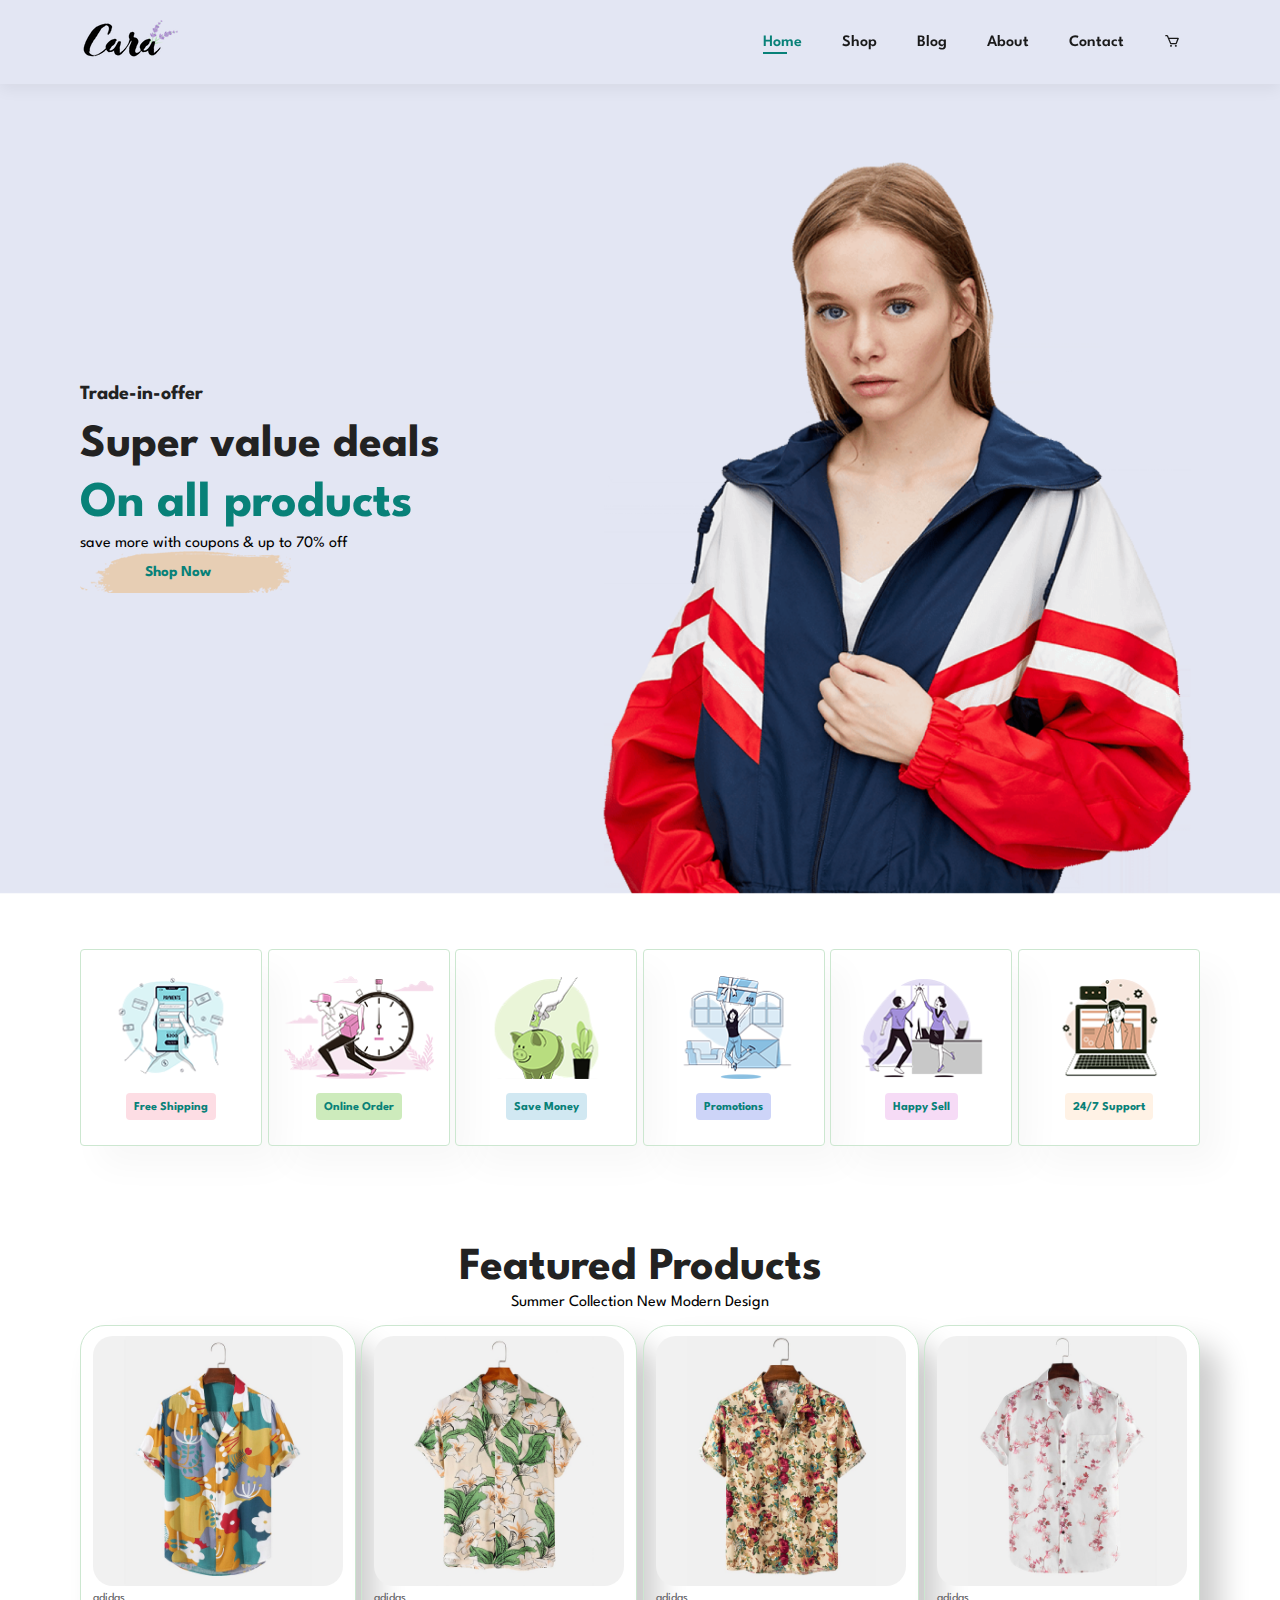
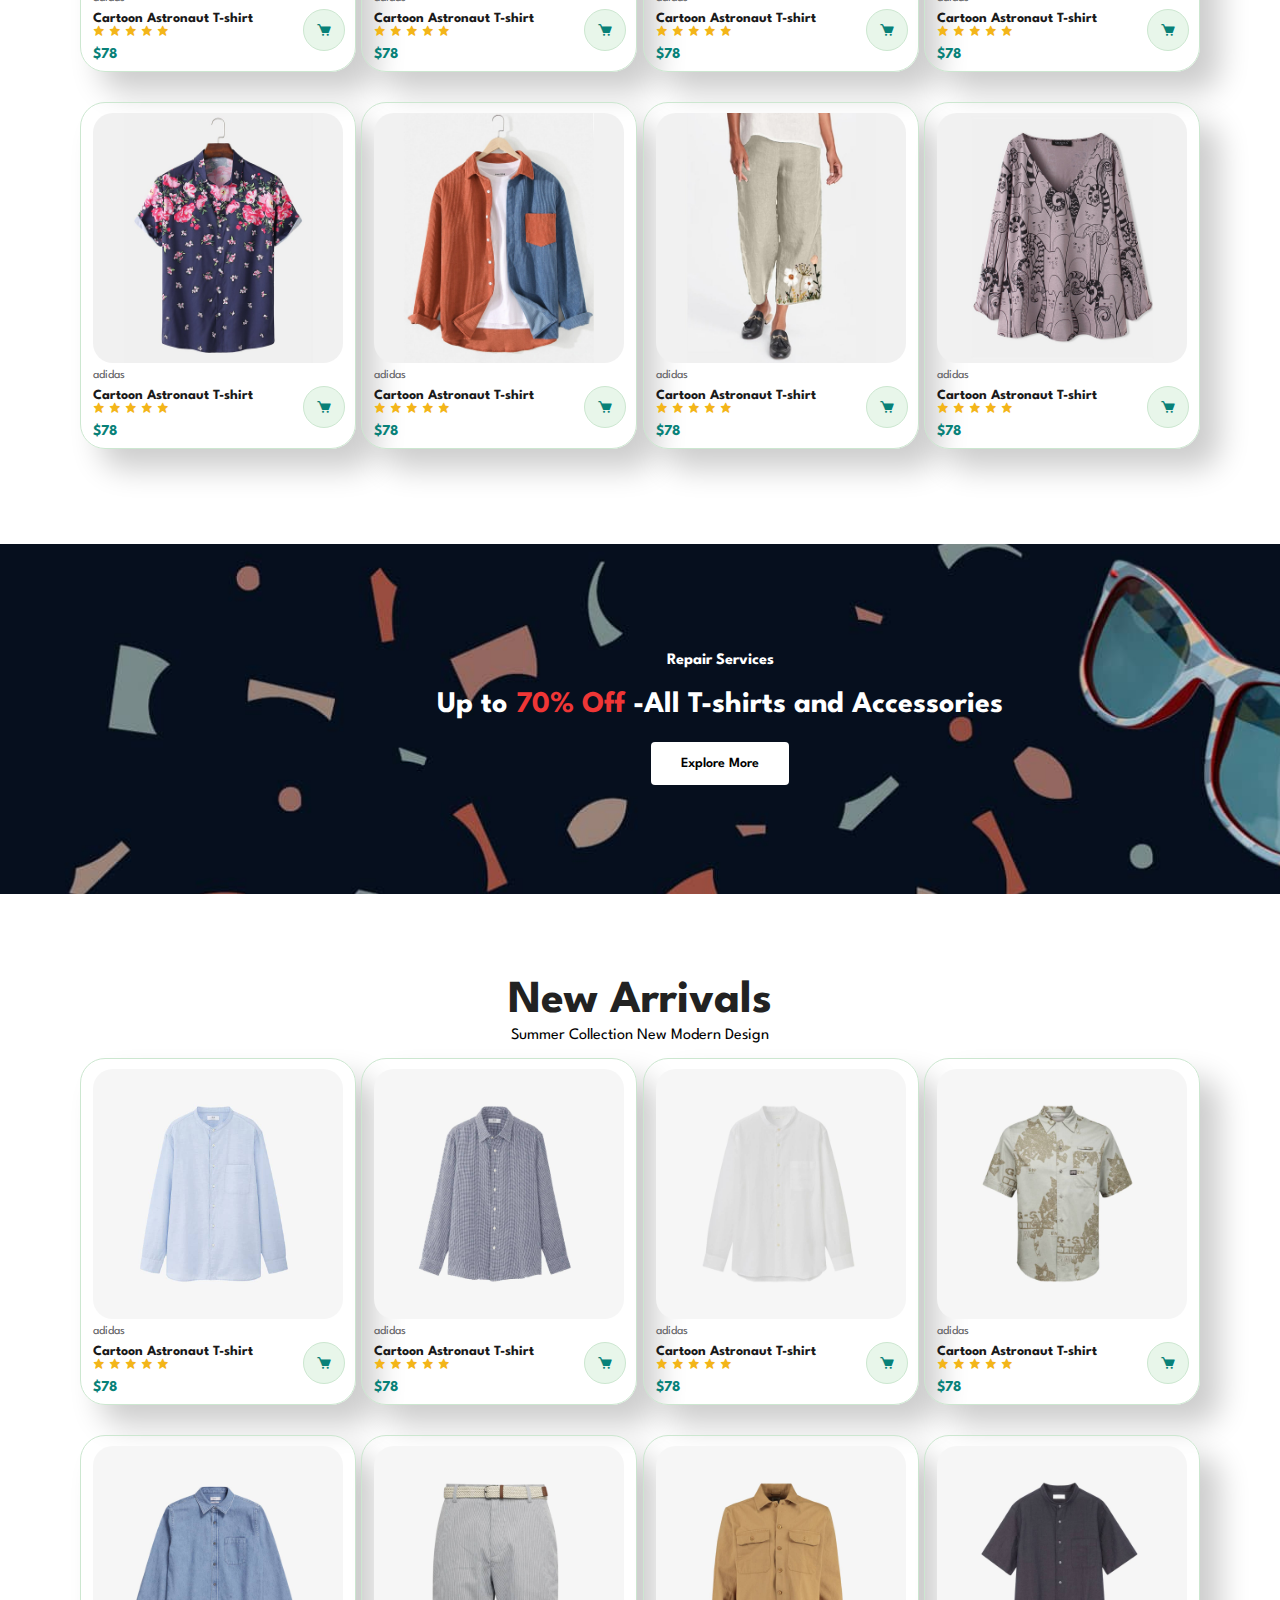
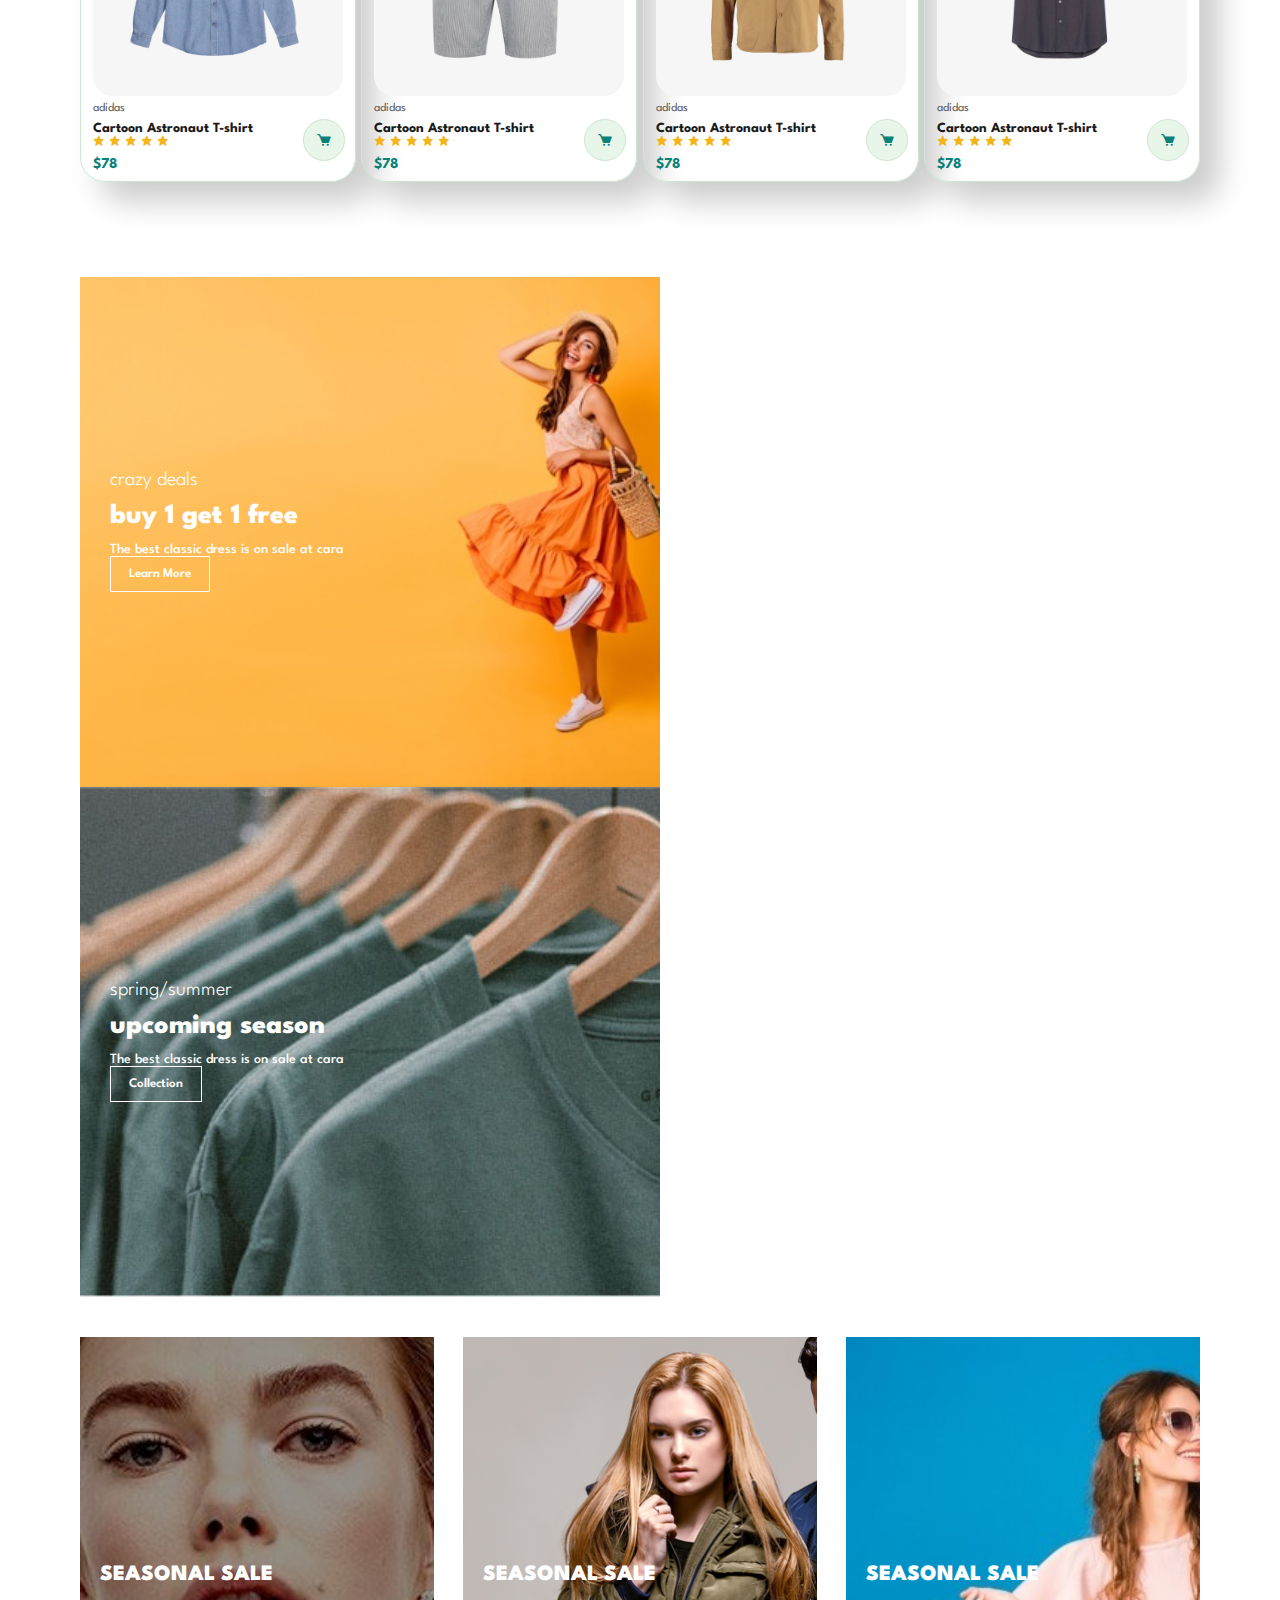
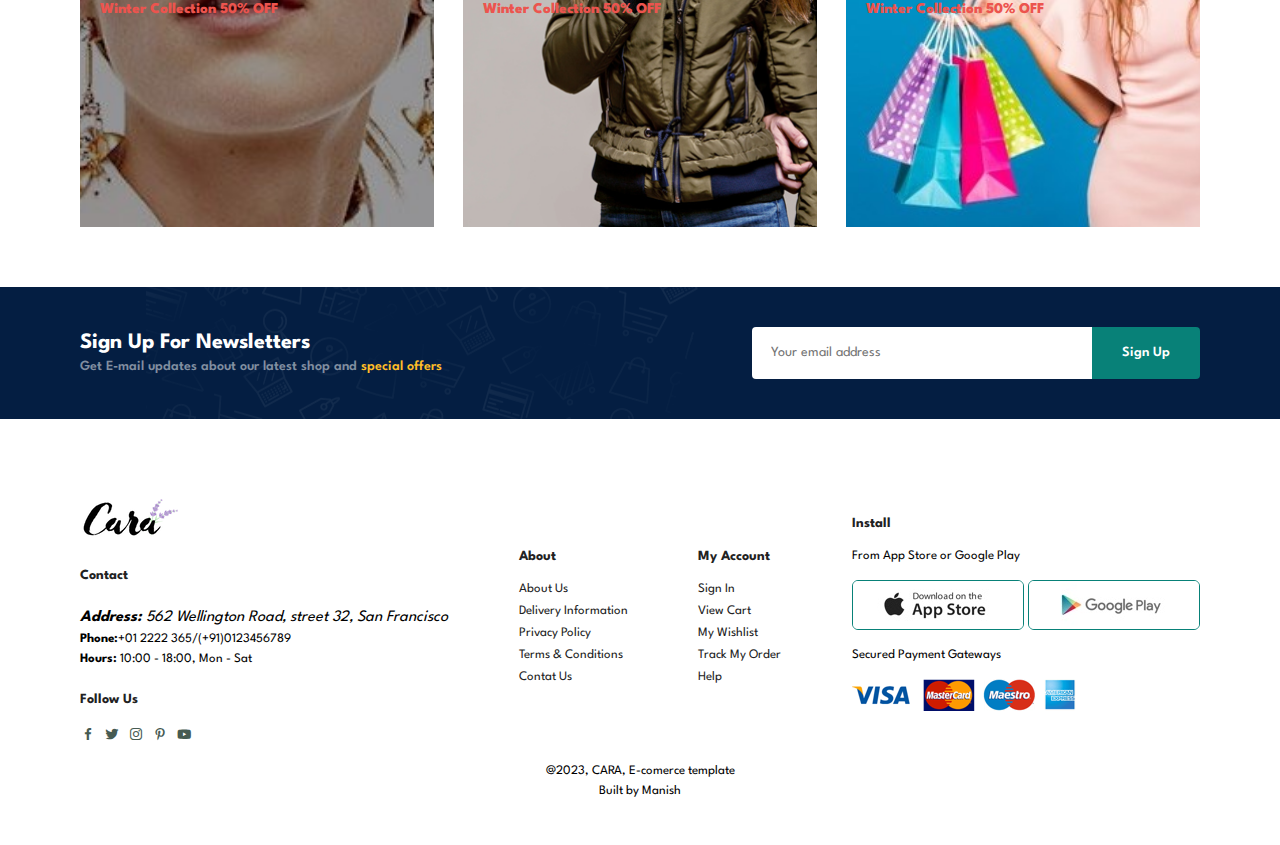
==== commit 7ef8c3e4: "corrected the overflowing bug" ====
--- a/index.html
+++ b/index.html
@@ -3,7 +3,7 @@
 <head>
     <meta charset="UTF-8">
     <meta name="viewport" content="width=device-width, initial-scale=1.0">
-    <title>Document</title>
+    <title>CARA</title>
     <!-- <link rel="stylesheet" href="https://pro.fontawesome.com/releases/v5.10.0/css/all.css" /> -->
     <link rel="stylesheet" href="https://fonts.googleapis.com/css2?family=Material+Symbols+Outlined:opsz,wght,FILL,GRAD@20..48,100..700,0..1,-50..200" />
     <link href='https://unpkg.com/boxicons@2.1.4/css/boxicons.min.css' rel='stylesheet'>
@@ -430,6 +430,7 @@
         </div>
         <div class="copyright">
             <p>@2023, CARA, E-comerce template</p>
+            <p>Built by Manish</p>
         </div>
     </footer>
 
--- a/style.css
+++ b/style.css
@@ -57,6 +57,7 @@
 
 body{
     width:100%;
+    overflow-x: hidden;
 }
 
 /* header start */
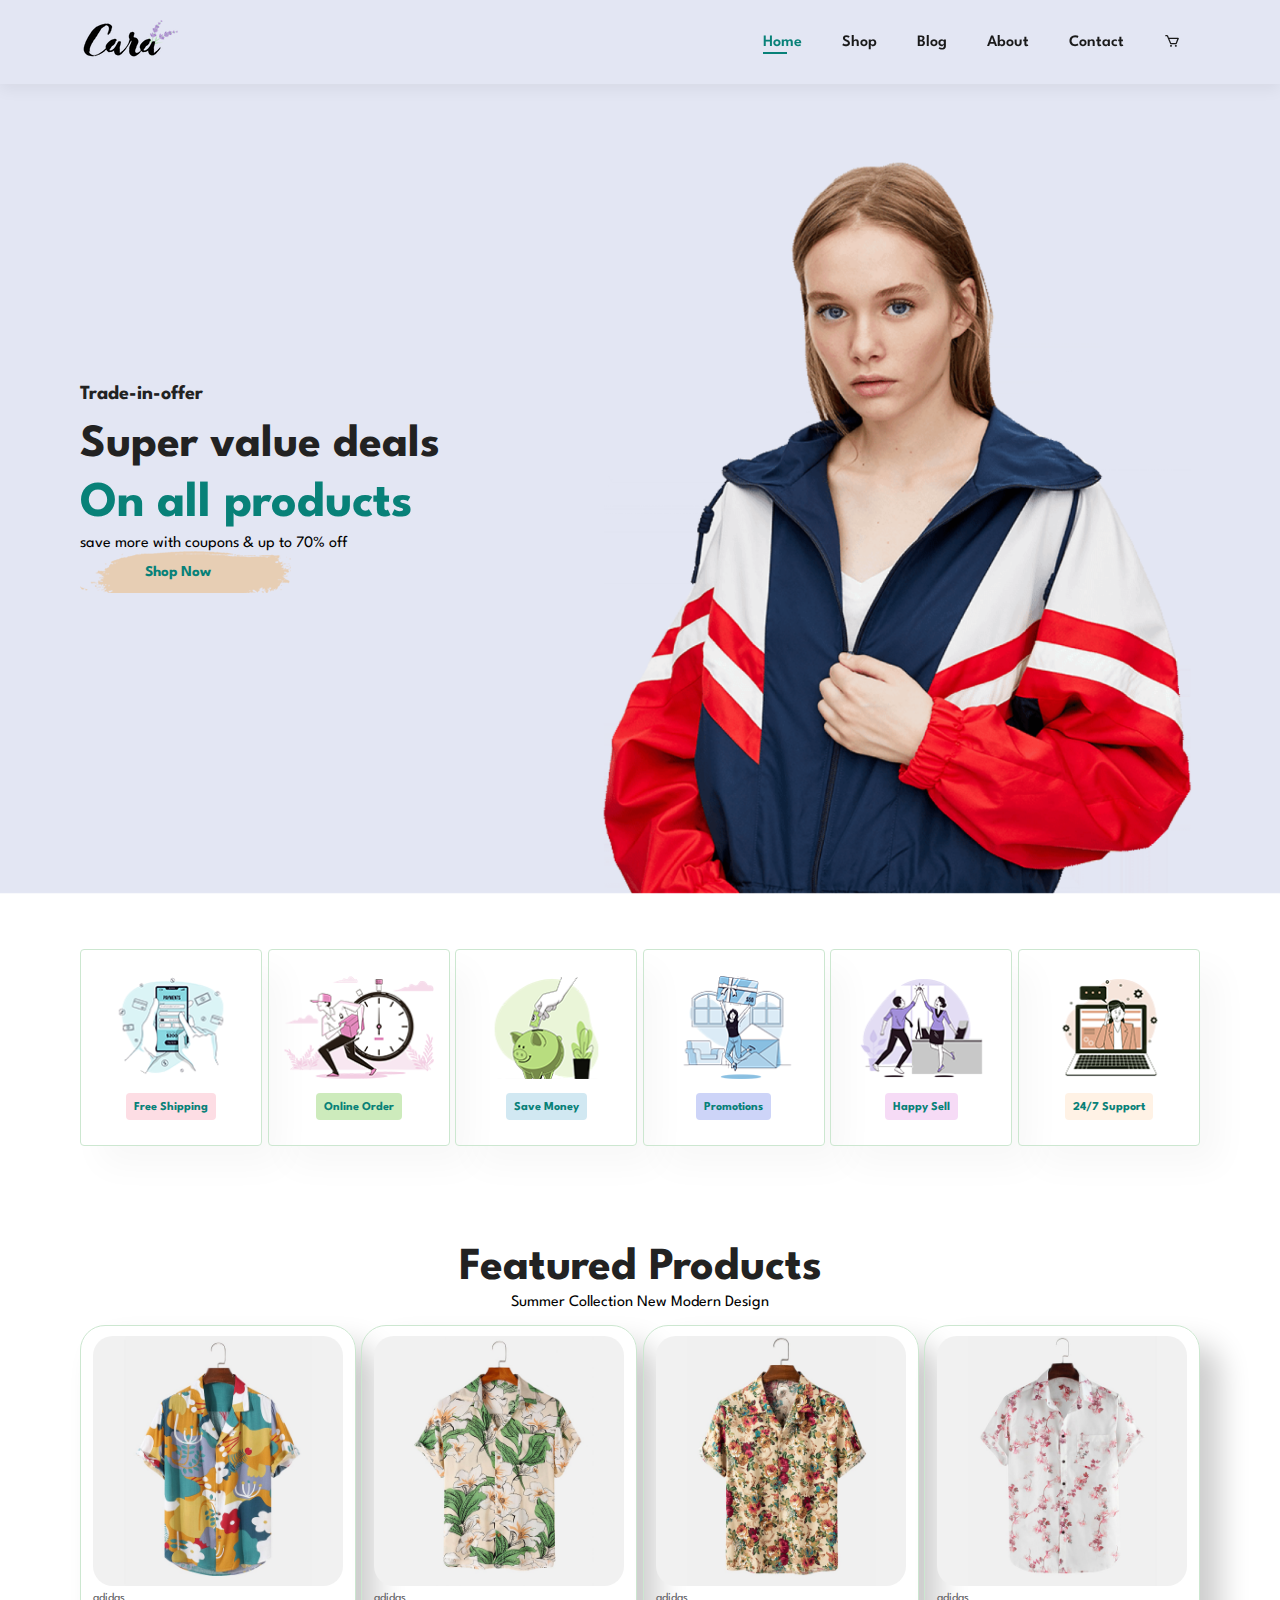
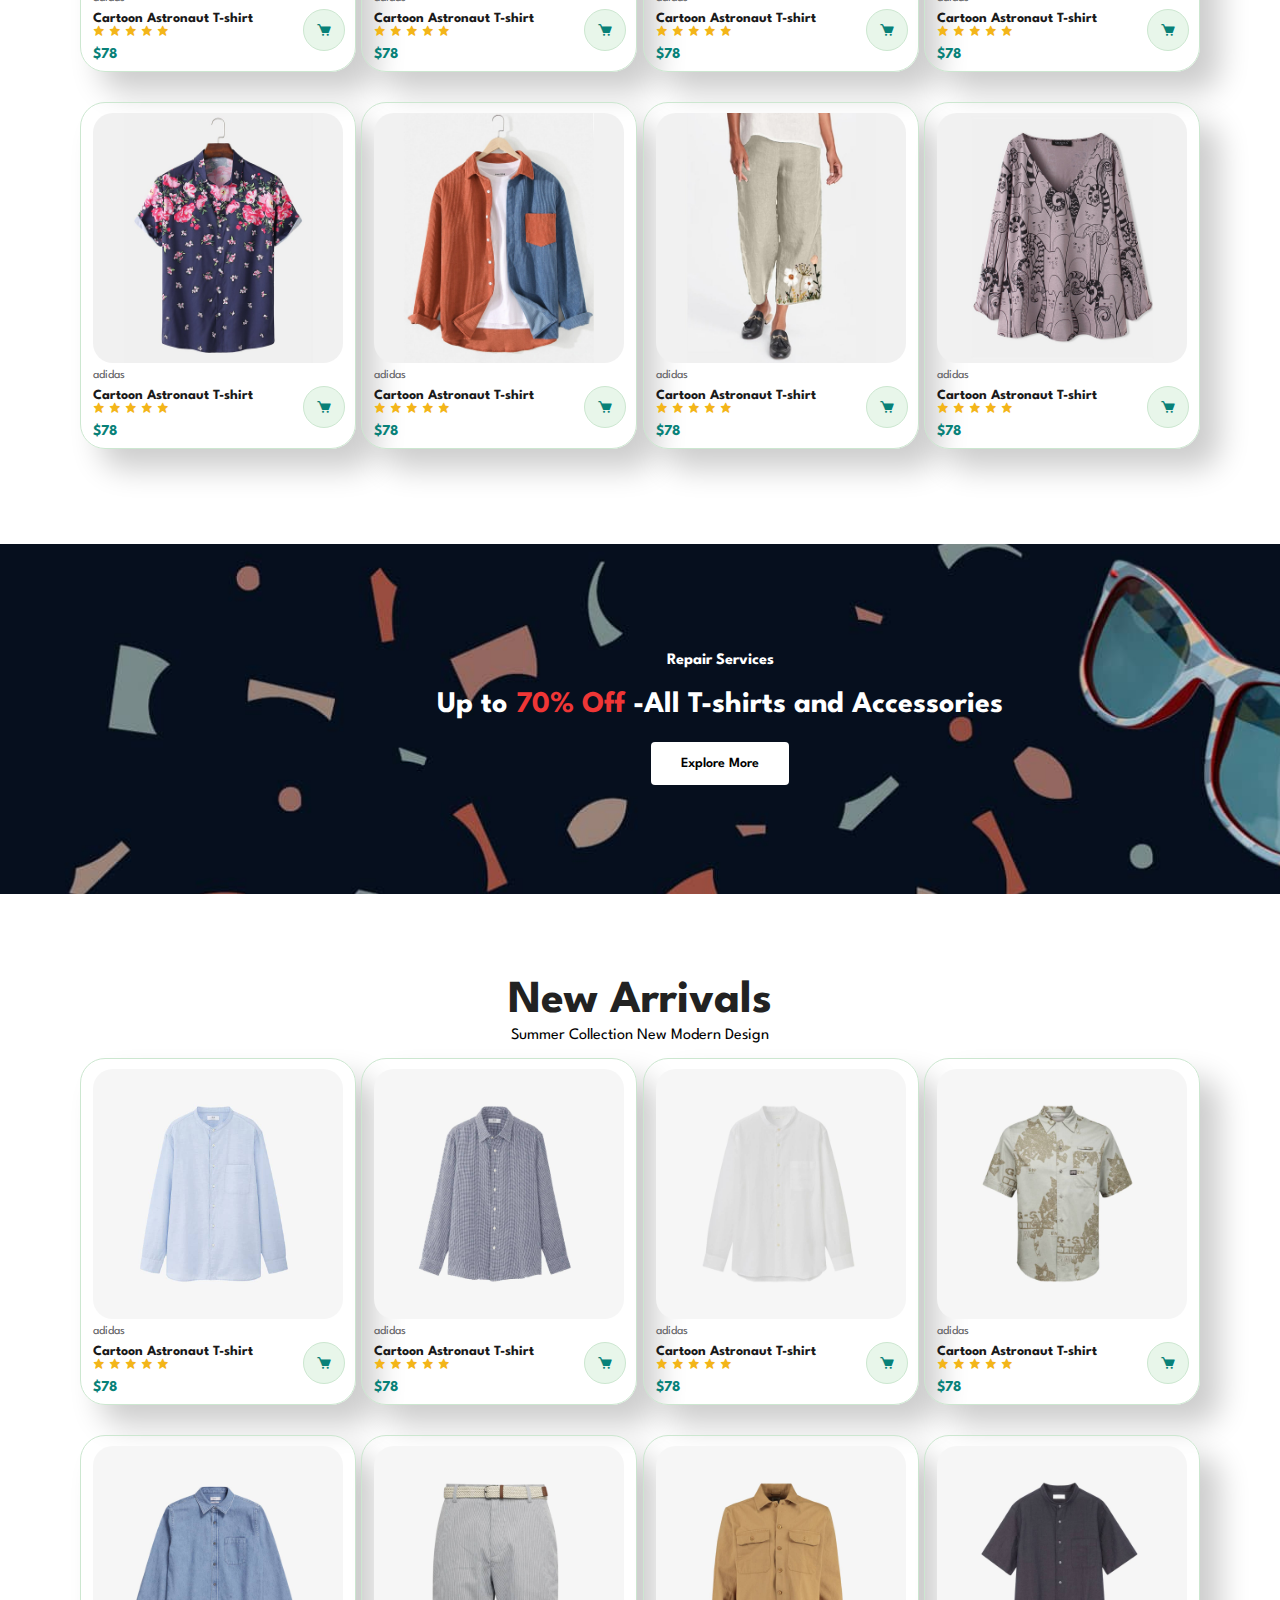
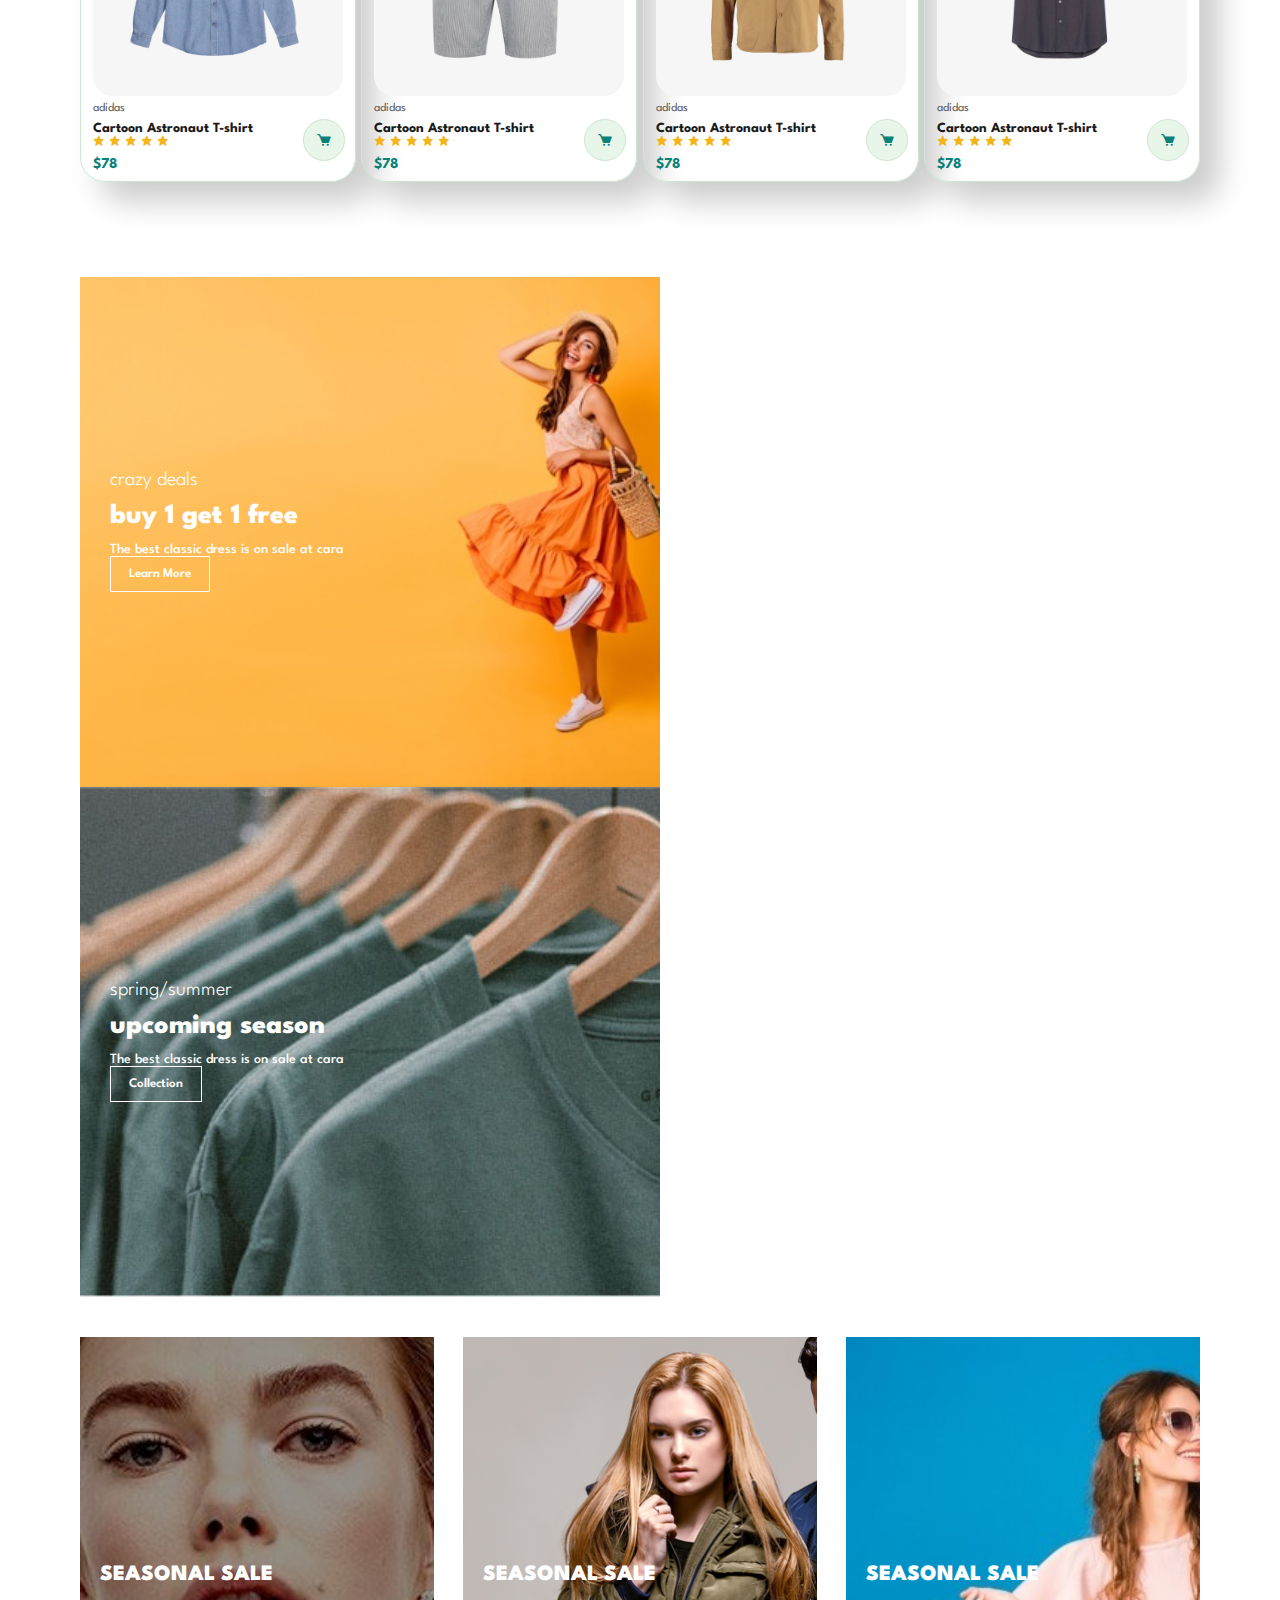
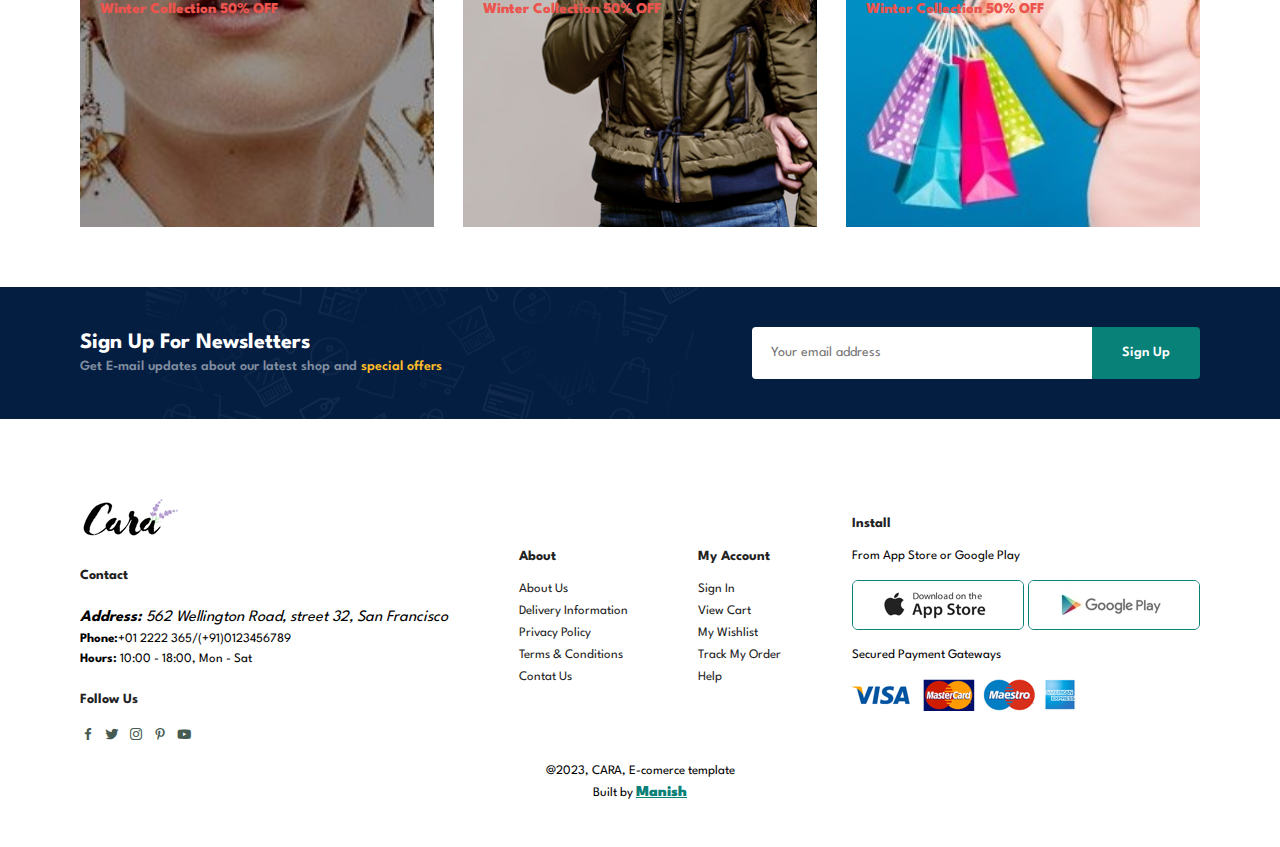
==== commit 6e69ba1d: "added portfolio link" ====
--- a/index.html
+++ b/index.html
@@ -430,7 +430,7 @@
         </div>
         <div class="copyright">
             <p>@2023, CARA, E-comerce template</p>
-            <p>Built by Manish</p>
+            <p>Built by <a id="portfolio-link" href="https://sdemanish.netlify.app/" target="_blank">Manish</a></p>
         </div>
     </footer>
 
--- a/style.css
+++ b/style.css
@@ -460,6 +460,12 @@
  footer .copyright{
     width: 100%;
     text-align: center;
+ }
+ #portfolio-link{
+    text-decoration:underline;
+    font-size: 15px;
+    font-weight: 900;
+    color: #088178;
  }
 
 /* shop page */
